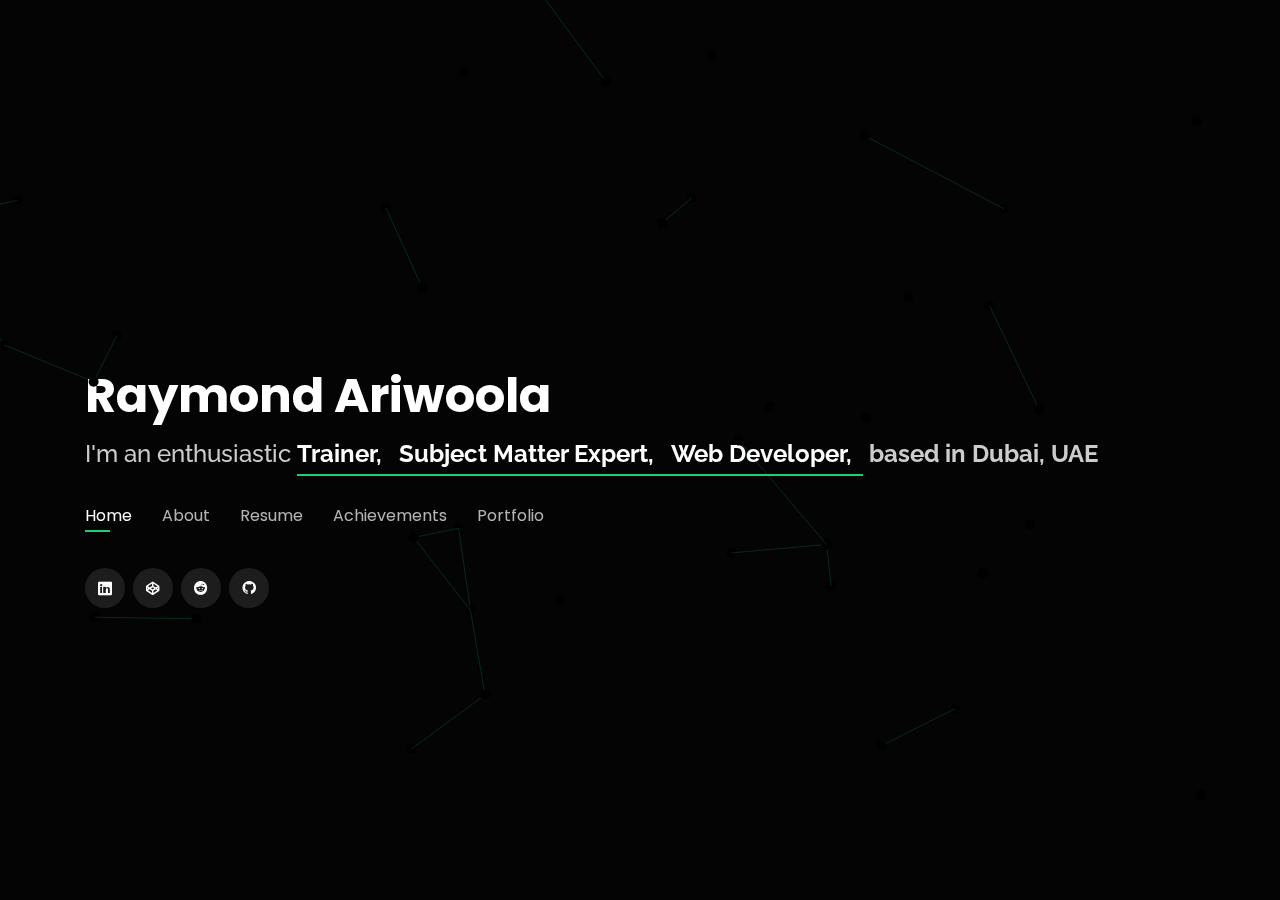
==== index.html @ 75574b36 "some chnages" ====
<!DOCTYPE html>
<html lang="en">

<head>
  <meta charset="utf-8">
  <meta content="width=device-width, initial-scale=1.0" name="viewport">

  <title>I'm Raymond</title>
  <meta content="" name="description">
  <meta content="" name="keywords">

  <!-- Favicons -->

  <link rel="apple-touch-icon" sizes="180x180" href="../raymondariwoola.github.io/assets/img/apple-touch-icon.png">
  <link rel="icon" type="image/png" sizes="32x32"
    href="../raymondariwoola.github.io/assets/img/favicon_io/favicon-32x32.png">
  <link rel="icon" type="image/png" sizes="16x16"
    href="../raymondariwoola.github.io/assets/img/favicon_io/favicon-16x16.png">
  <link rel="manifest" href="../raymondariwoola.github.io/assets/img/favicon_io/site.webmanifest">


  <!-- Google Fonts -->
  <link
    href="https://fonts.googleapis.com/css?family=Open+Sans:300,300i,400,400i,600,600i,700,700i|Raleway:300,300i,400,400i,500,500i,600,600i,700,700i|Poppins:300,300i,400,400i,500,500i,600,600i,700,700i"
    rel="stylesheet">

  <!-- Vendor CSS Files -->
  <link href="assets/vendor/bootstrap/css/bootstrap.min.css" rel="stylesheet">
  <link href="https://cdnjs.cloudflare.com/ajax/libs/animate.css/4.1.1/animate.min.css" rel="stylesheet">
  <link href="assets/vendor/icofont/icofont.min.css" rel="stylesheet">
  <link href="assets/vendor/remixicon/remixicon.css" rel="stylesheet">
  <link href="assets/vendor/owl.carousel/assets/owl.carousel.min.css" rel="stylesheet">
  <link href="assets/vendor/boxicons/css/boxicons.min.css" rel="stylesheet">
  <link href="assets/vendor/venobox/venobox.css" rel="stylesheet">

  <!-- Main CSS File -->
  <link href="assets/css/style.css" rel="stylesheet">

</head>

<body>

  <!-- ======= Header ======= -->
  <header id="header" class="headerCLass">
    <div class="container">

      <h1><a href="index.html">Raymond Ariwoola</a></h1>

      <h2 class="headH2 animate__animated animate__lightSpeedInLeft">I'm an enthusiastic <span><strong
            class="head2span animate__animated animate__fadeInRightBig animate__slower">Trainer,</strong> <strong
            class="head2span animate__animated animate__fadeInRightBig animate__slow animate__delay-2s">Subject Matter
            Expert,</strong> <strong class="head2span animate__animated animate__fadeInRightBig animate__delay-3s">Web
            Developer,</strong></span> <strong
          class="head2span animate__animated animate__zoomInRight animate__delay-4s">based in Dubai, UAE</strong></h2>

      <nav class="nav-menu d-none d-lg-block">
        <ul>
          <li class="active"><a href="#header">Home</a></li>
          <li><a href="#about">About</a></li>
          <li><a href="#resume">Resume</a></li>
          <li><a href="#services">Achievements</a></li>
          <li><a href="#portfolio">Portfolio</a></li>
        </ul>
      </nav>
      <!-- .nav-menu -->

      <div class="social-links">
        <a href="https://www.linkedin.com/in/raym0ndy" target="_blank" class="linkedin" title="LinkedIn"><i
            class="icofont-linkedin"></i></a>
        <a href="https://codepen.io/RaymondX" target="_blank" class="codepen" title="Codepen"><i
            class="ri-codepen-fill"></i></a>
        <a href="https://www.reddit.com/user/while_name_Raymond" target="_blank" class="reddit" title="Reddit"><i
            class="ri-reddit-fill"></i></a>
        <a href="https://github.com/raymondariwoola" target="_blank" class="github" title="Github"><i
            class="ri-github-fill"></i></a>
      </div>

    </div>
  </header>
  <!-- End Header -->

  <!-- ======= About Section ======= -->
  <section id="about" class="about">

    <!-- ======= About Me ======= -->
    <div class="about-me container">

      <div class="section-title">
        <h2>About</h2>
        <p>Learn more about me</p>
      </div>

      <div class="row">
        <div class="col-lg-4" data-aos="fade-right">
          <img src="assets/img/me.png" class="img-fluid" alt="">
        </div>
        <div class="col-lg-8 pt-4 pt-lg-0 content" data-aos="fade-left">
          <h3>Knowledge Management, Learning & Development, Subject Matter Expert, Web Development</h3>
          <p class="font-italic">
            An intensely inquisitive and solution oriented mind are my strongest qualities.
          </p>
          <div class="row">
            <div class="col-lg-6">
              <ul>
                <li><i class="icofont-rounded-right"></i> <strong>Birthday:</strong> 30 October</li>
                <li><i class="icofont-rounded-right"></i> <strong>Phone:</strong> +971 52 703 7359</li>
                <li><i class="icofont-rounded-right"></i> <strong>Location:</strong> Dubai, UAE</li>
              </ul>
            </div>
            <div class="col-lg-6">
              <ul>
                <li><i class="icofont-rounded-right"></i> <strong>Certification:</strong> <span class="mksmall">Computer
                    Science | IUBH</span></li>
                <li><i class="icofont-rounded-right"></i> <strong>Email:</strong> <span class="mksmall">
                    raymondariwoola@gmail.com</span></li>
                <li><i class="icofont-rounded-right"></i> <strong>Freelance:</strong> Available</li>
              </ul>
            </div>
          </div>
          <p>
            I fell in love with programming at a very young age and i have since then enjoy writing codes. Ever since i
            wrote my first web application in vanilla JavaScript and manipulating it to produce a desired result, i have
            been addicted and obsessed with the idea of using programming to solve problems. <br>
            Programming is a never ending puzzle and i continue to passionately get involved in problem solving
            exercises. I cannot seem to stop writing codes and learning new programming language. I hope and dream of
            putting a team together in order to participate and win the Google Hash Code competition.<br>
          </p>
        </div>
      </div>

    </div>
    <!-- End About Me -->

    <!-- ======= Counts ======= -->
    <div class="counts container">

      <div class="row">

        <div class="col-lg-3 col-md-6">
          <div class="count-box">
            <i class="icofont-simple-smile"></i>
            <span data-toggle="counter-up">8,100</span>
            <p>Social Responsibility Hours</p>
          </div>
        </div>

        <div class="col-lg-3 col-md-6 mt-5 mt-md-0">
          <div class="count-box">
            <i class="icofont-document-folder"></i>
            <span data-toggle="counter-up">11</span>
            <p>Projects</p>
          </div>
        </div>

        <div class="col-lg-3 col-md-6 mt-5 mt-lg-0">
          <div class="count-box">
            <i class="icofont-company"></i>
            <span data-toggle="counter-up">6</span>
            <p>Years Of Experience</p>
          </div>
        </div>

        <div class="col-lg-3 col-md-6 mt-5 mt-lg-0">
          <div class="count-box">
            <i class="icofont-award"></i>
            <span data-toggle="counter-up">8</span>
            <p>Achievements</p>
          </div>
        </div>

      </div>

    </div>
    <!-- End Counts -->

    <!-- ======= Skills  ======= -->
    <div class="skills container">

      <div class="section-title">
        <h2>Skills</h2>
      </div>

      <div class="row skills-content">

        <div class="col-lg-6">

          <div class="progress">
            <span class="skill">HTML <i class="val">100%</i></span>
            <div class="progress-bar-wrap">
              <div class="progress-bar" role="progressbar" aria-valuenow="100" aria-valuemin="0" aria-valuemax="100">
              </div>
            </div>
          </div>

          <div class="progress">
            <span class="skill">CSS <i class="val">80%</i></span>
            <div class="progress-bar-wrap">
              <div class="progress-bar" role="progressbar" aria-valuenow="80" aria-valuemin="0" aria-valuemax="100">
              </div>
            </div>
          </div>

          <div class="progress">
            <span class="skill">JavaScript <i class="val">80%</i></span>
            <div class="progress-bar-wrap">
              <div class="progress-bar" role="progressbar" aria-valuenow="80" aria-valuemin="0" aria-valuemax="100">
              </div>
            </div>
          </div>

          <div class="progress">
            <span class="skill">Flask <i class="val">90%</i></span>
            <div class="progress-bar-wrap">
              <div class="progress-bar" role="progressbar" aria-valuenow="90" aria-valuemin="0" aria-valuemax="100">
              </div>
            </div>
          </div>

          <div class="progress">
            <span class="skill">REST API <i class="val">80%</i></span>
            <div class="progress-bar-wrap">
              <div class="progress-bar" role="progressbar" aria-valuenow="80" aria-valuemin="0" aria-valuemax="100">
              </div>
            </div>
          </div>

          <div class="progress">
            <span class="skill">C <i class="val">40%</i></span>
            <div class="progress-bar-wrap">
              <div class="progress-bar" role="progressbar" aria-valuenow="40" aria-valuemin="0" aria-valuemax="100">
              </div>
            </div>
          </div>

          <div class="progress">
            <span class="skill">SQL <i class="val">80%</i></span>
            <div class="progress-bar-wrap">
              <div class="progress-bar" role="progressbar" aria-valuenow="80" aria-valuemin="0" aria-valuemax="100">
              </div>
            </div>
          </div>

        </div>

        <div class="col-lg-6">
          <div class="progress">
            <span class="skill">Python <i class="val">80%</i></span>
            <div class="progress-bar-wrap">
              <div class="progress-bar" role="progressbar" aria-valuenow="80" aria-valuemin="0" aria-valuemax="100">
              </div>
            </div>
          </div>

          <div class="progress">
            <span class="skill">WordPress/CMS <i class="val">80%</i></span>
            <div class="progress-bar-wrap">
              <div class="progress-bar" role="progressbar" aria-valuenow="80" aria-valuemin="0" aria-valuemax="100">
              </div>
            </div>
          </div>

          <div class="progress">
            <span class="skill">SharePoint <i class="val">90%</i></span>
            <div class="progress-bar-wrap">
              <div class="progress-bar" role="progressbar" aria-valuenow="90" aria-valuemin="0" aria-valuemax="100">
              </div>
            </div>
          </div>

          <div class="progress">
            <span class="skill">Citrix Way4 <i class="val">80%</i></span>
            <div class="progress-bar-wrap">
              <div class="progress-bar" role="progressbar" aria-valuenow="80" aria-valuemin="0" aria-valuemax="100">
              </div>
            </div>
          </div>

          <div class="progress">
            <span class="skill">MS Office <i class="val">100%</i></span>
            <div class="progress-bar-wrap">
              <div class="progress-bar" role="progressbar" aria-valuenow="100" aria-valuemin="0" aria-valuemax="100">
              </div>
            </div>
          </div>

          <div class="progress">
            <span class="skill">jQuery <i class="val">80%</i></span>
            <div class="progress-bar-wrap">
              <div class="progress-bar" role="progressbar" aria-valuenow="80" aria-valuemin="0" aria-valuemax="100">
              </div>
            </div>
          </div>

          <div class="progress">
            <span class="skill">Bootstrap<i class="val">80%</i></span>
            <div class="progress-bar-wrap">
              <div class="progress-bar" role="progressbar" aria-valuenow="80" aria-valuemin="0" aria-valuemax="100">
              </div>
            </div>
          </div>

        </div>

      </div>

    </div>
    <!-- End Skills -->

    <!-- ======= Interests ======= -->
    <div class="interests container">

      <div class="section-title">
        <h2>Interests</h2>
      </div>

      <div class="row">
        <div class="col-lg-3 col-md-4">
          <div class="icon-box">
            <i class="ri-cloud-fill" style="color: white;"></i>
            <h3>Cloud Computing</h3>
          </div>
        </div>
        <div class="col-lg-3 col-md-4 mt-4 mt-md-0">
          <div class="icon-box">
            <i class="ri-code-box-fill" style="color: #5578ff;"></i>
            <h3>Programming</h3>
          </div>
        </div>
        <div class="col-lg-3 col-md-4 mt-4 mt-md-0">
          <div class="icon-box">
            <i class="ri-database-2-fill" style="color: #e80368;"></i>
            <h3>Data Science</h3>
          </div>
        </div>
        <div class="col-lg-3 col-md-4 mt-4 mt-lg-0">
          <div class="icon-box">
            <i class="ri-movie-2-line" style="color: #e361ff;"></i>
            <h3>Movies</h3>
          </div>
        </div>
        <div class="col-lg-3 col-md-4 mt-4">
          <div class="icon-box">
            <i class="ri-plane-fill" style="color: #47aeff;"></i>
            <h3>Traveling</h3>
          </div>
        </div>
        <div class="col-lg-3 col-md-4 mt-4">
          <div class="icon-box">
            <i class="ri-hand-heart-fill" style="color: #ffa76e;"></i>
            <h3>volunteering</h3>
          </div>
        </div>
        <div class="col-lg-3 col-md-4 mt-4">
          <div class="icon-box">
            <i class="ri-basketball-fill" style="color: #11dbcf;"></i>
            <h3>Sports</h3>
          </div>
        </div>
        <div class="col-lg-3 col-md-4 mt-4">
          <div class="icon-box">
            <i class="ri-music-2-line" style="color: #4233ff;"></i>
            <h3>Music</h3>
          </div>
        </div>
        <div class="col-lg-3 col-md-4 mt-4">
          <div class="icon-box">
            <i class="ri-book-2-fill" style="color: #b2904f;"></i>
            <h3>Reading</h3>
          </div>
        </div>
        <div class="col-lg-3 col-md-4 mt-4">
          <div class="icon-box">
            <i class="ri-gallery-line" style="color: #b20969;"></i>
            <h3>Art & Design</h3>
          </div>
        </div>
        <div class="col-lg-3 col-md-4 mt-4">
          <div class="icon-box">
            <i class="ri-robot-line" style="color: #ff5828;"></i>
            <h3>Robotics</h3>
          </div>
        </div>
        <div class="col-lg-3 col-md-4 mt-4">
          <div class="icon-box">
            <i class="ri-gamepad-line" style="color: #29cc61;"></i>
            <h3>Gaming</h3>
          </div>
        </div>
      </div>
    </div>
  </section>
  <!-- End About Section -->

  <!-- ======= Resume Section ======= -->
  <section id="resume" class="resume">
    <div class="container">

      <div class="section-title">
        <h2>Resume</h2>
        <p>Check My Resume</p>
      </div>

      <div class="row">
        <div class="col-lg-6">
          <h3 class="resume-title">Summary</h3>
          <div class="resume-item pb-0">
            <h4>Raymond</h4>
            <p><em>Professional experience of over 6 years in the Banking and Learning & Development sector. <br>
                Proficient in analyzing business, system and employee requirements leading to improvement in efficiency
                and productivity.</em></p>
          </div>

          <h3 class="resume-title">Education</h3>
          <div class="resume-item">
            <h4>Bachelor of Computer Science</h4>
            <h5>Ongoing</h5>
            <p><em>IUBH University of Applied Science</em></p>
          </div>
          <div class="resume-item">
            <h4>CS50’s Computer Science</h4>
            <h5>Completed</h5>
            <p><em>HarvardX</em></p>
          </div>
          <div class="resume-item">
            <h4>Diploma in Computer Science</h4>
            <h5>Completed</h5>
            <p><em>Lagos City Computer College, Lagos, Nigeria</em></p>
          </div>

          <h3 class="resume-title">Certification</h3>
          <div class="resume-item">
            <h4>Analytics Using Python</h4>
            <h5>Completed</h5>
            <p><em>Emirates Institute of Banking and Financial Studies, Dubai, UAE</em></p>
          </div>
          <div class="resume-item">
            <h4>Complete Python Bootcamp</h4>
            <h5>Completed</h5>
            <p><em>Udemy, Virtual Learning</em></p>
          </div>
          <div class="resume-item">
            <h4>Swagger Open API</h4>
            <h5>Completed</h5>
            <p><em>Udemy, Virtual Learning</em></p>
          </div>
          <div class="resume-item">
            <h4>SharePoint RESTful API</h4>
            <h5>Completed</h5>
            <p><em>Udemy, Virtual Learning</em></p>
          </div>
        </div>
        <div class="col-lg-6">
          <h3 class="resume-title">Professional Experience</h3>
          <div class="resume-item">
            <h4>Training and Knowledge Management Associate</h4>
            <h5>2018 - Present</h5>
            <p><em>Tanfeeth (Emirates NBD), Dubai, UAE </em></p>
            <p>
            <ul>
              <li>Facilitating and supervising trainings for Emirates NBD Inbound & Outbound Contact Center, Digital and
                Support
                Units.</li>
              <li>Creating and implementing training modules and curriculums for new hire, product, process and system
                trainings.</li>
              <li>Key Point of Contact for stakeholders in various Banking Units to facilitate the implementation and
                training of any new or revised product, process and system. </li>
              <li>Responsible for achieving and reporting both monthly and yearly process training hour targets set by
                head
                of department. </li>
              <li>Initiating and managing projects related to system enhancements along with reviewing business
                requirement documents and functional specification documents. </li>
              <li>Conducting quarterly training need analysis and focus group discussions to improve employee
                productivity metrics such as AHT, quality, FCR. </li>
              <li>Managing, maintaining and updating Knowledge Management Portals used by the Emirates NBD Inbound &
                Outbound
                Contact Center and Digital Units. </li>
            </ul>
            </p>
          </div>
          <div class="resume-item">
            <h4>Service Request and Complaints Management</h4>
            <h5>2016 - 2018</h5>
            <p><em>Tanfeeth (Emirates NBD), Dubai, UAE</em></p>
            <p>
            <ul>
              <li>Expedited the resolution of customer requests and complaints to maximize satisfaction. </li>
              <li>Logged all relevant incident/service request details, allocated categorization and prioritization
                codes. </li>
              <li>Assisted bank customers with the activation as well as unblocking of their online banking and bank
                cards. </li>
              <li>Providing first-line investigation and diagnosis. </li>
            </ul>
            </p>
          </div>
          <div class="resume-item">
            <h4>Customer Service Associate</h4>
            <h5>2015 - 2016</h5>
            <p><em>Tanfeeth (Emirates NBD), Dubai, UAE</em></p>
            <p>
            <ul>
              <li>Exhibited a sense of urgency as well as exceptional problem solving and active listening skills to
                meet the needs of customer and achieve customer satisfaction.</li>
            </ul>
            </p>
          </div>
        </div>
      </div>

        <h1 id="downloadPDFresume"><a href="assets/docs/Raymond's Resume.pdf" target="_blank" rel="noopener noreferrer">Download PDF Version  <span class="bx bxs-file-pdf"></span></a></h1>

      <div class="linked2linkedin">
        <p>Connect with me on <a href="https://www.linkedin.com/in/raym0ndy" target="_blank"
            class="lkdn animate__animated animate__lightSpeedInRight animate__slow animate__delay-2s" title="LinkedIn"
            style="color: #0a66c2; text-transform: capitalize; display: inline-block;">Linked<i
              class="icofont-linkedin"></i></a></p>
      </div>

    </div>
  </section>
  <!-- End Resume Section -->

  <!-- ======= Services/achievements Section ======= -->
  <section id="services" class="services">
    <div class="container">

      <div class="section-title">
        <h2>Achievements</h2>
        <p>My Achievements</p>
      </div>

      <div class="row">
        <div class="col-lg-4 col-md-6 d-flex align-items-stretch">
          <div class="icon-box">
            <div class="icon"><i class="bx bxs-award"></i></div>
            <h4><a>Recognition</a></h4>
            <p>Recognized and awarded by Tanfeeth (an Emirates NBD Group) as one of the top performers from 2016 to
              2019.</p>
          </div>
        </div>

        <div class="col-lg-4 col-md-6 d-flex align-items-stretch mt-4 mt-md-0">
          <div class="icon-box">
            <div class="icon"><i class="bx bx-file"></i></div>
            <h4><a href="">Operations</a></h4>
            <p>I took part in an operational risk and redundancy project with process governance team, reducing the
              number of
              CRM Service Requests used by the Contact Center team from 1400+ to less than 200.</p>
          </div>
        </div>

        <div class="col-lg-4 col-md-6 d-flex align-items-stretch mt-4 mt-lg-0">
          <div class="icon-box">
            <div class="icon"><i class="bx bx-book-content"></i></div>
            <h4><a href="">Knowledge Management</a></h4>
            <p>Enhanced and introduced features on the existing knowledge management system bringing down the average
              time required to
              find relevant information from 60+ seconds to less than 20 seconds.</p>
          </div>
        </div>

        <div class="col-lg-4 col-md-6 d-flex align-items-stretch mt-4">
          <div class="icon-box">
            <div class="icon"><i class="bx bx-world"></i></div>
            <h4><a href="">Social Responsibility</a></h4>
            <p>Happily contributed over 8,000 hours in volunteer programs between 2015 and 2019 through Exchangers
              program (an Emirates NBD/Tanfeeth CSR program).</p>
          </div>
        </div>

        <div class="col-lg-4 col-md-6 d-flex align-items-stretch mt-4">
          <div class="icon-box">
            <div class="icon"><i class="bx bxs-award"></i></div>
            <h4><a href="">RACE Award</a></h4>
            <p>Received 2019 Q2 RACE award in commitment to living the organization’s values, behaviors and standards.
            </p>
          </div>
        </div>

        <div class="col-lg-4 col-md-6 d-flex align-items-stretch mt-4">
          <div class="icon-box">
            <div class="icon"><i class="bx bx-medal"></i></div>
            <h4><a href="">Medals</a></h4>
            <ul>
              <li>Completed 10 Kilometers desert walk in 2015, 2016, 2017 and 2018.</li>
              <li>Dubai Desert Road Runner (DOMINATOR) 2017.</li>
              <li>UAE Tour Challenge - Jebel Hafeet Finisher 2019</li>
            </ul>
          </div>
        </div>
      </div>
    </div>

    <!-- ======= Achievement Gallery ======= -->
    <div class="container">
      <div class="section-title">
        <h2>Gallery</h2>
      </div>

      <div id="certificate-gallery-carousel" class="carousel slide" data-ride="carousel">
        <ol class="carousel-indicators">
          <li data-target="#certificate-gallery-carousel" data-slide-to="0" class="active"></li>
          <li data-target="#certificate-gallery-carousel" data-slide-to="1"></li>
          <li data-target="#certificate-gallery-carousel" data-slide-to="2"></li>
          <li data-target="#certificate-gallery-carousel" data-slide-to="3"></li>
          <li data-target="#certificate-gallery-carousel" data-slide-to="4"></li>
          <li data-target="#certificate-gallery-carousel" data-slide-to="5"></li>
          <li data-target="#certificate-gallery-carousel" data-slide-to="6"></li>
        </ol>
        <div class="carousel-inner">
          <div class="carousel-item active">
            <img src="assets/img/gallery/harvard's-CS50.PNG" class="d-block w-100" alt="Harvard CS50">
          </div>
          <div class="carousel-item">
            <img src="assets/img/gallery/analytics-using-python-masterclass.jpg" class="d-block w-100" alt="Python Masterclass">
          </div>
          <div class="carousel-item">
            <img src="assets/img/gallery/digital-upskilling.PNG" class="d-block w-100" alt="Digital Up-skilling">
          </div>
          <div class="carousel-item">
            <img src="assets/img/gallery/appreciation.PNG" class="d-block w-100" alt="Appreciation CarD">
          </div>
          <div class="carousel-item">
            <img src="assets/img/gallery/executive briefing - AI.jpg" class="d-block w-100" alt="Executive Briefing - AI">
          </div>
          <div class="carousel-item">
            <img src="assets/img/gallery/executive briefing - Data Science and ML.jpg" class="d-block w-100" alt="Data Science and Machine Learning">
          </div>
          <div class="carousel-item">
            <img src="assets/img/gallery/python bootcamp.png" class="d-block w-100" alt="Python Bootcamp">
          </div>
        </div>
        <a class="carousel-control-prev" href="#certificate-gallery-carousel" role="button" data-slide="prev">
          <span class="carousel-control-prev-icon" aria-hidden="true"></span>
          <span class="sr-only">Previous</span>
        </a>
        <a class="carousel-control-next" href="#certificate-gallery-carousel" role="button" data-slide="next">
          <span class="carousel-control-next-icon" aria-hidden="true"></span>
          <span class="sr-only">Next</span>
        </a>
      </div>

    </div>

  </section>
  <!-- End Services Section -->

  <!-- ======= Projects And Deliverables Section ======= -->
  <section id="portfolio" class="portfolio">
    <div class="container">
      <div class="section-title">
        <h2>Portfolio</h2>
        <p>My Projects And Deliverables</p>
      </div>

      <div class="row">
        <div class="mpad col-lg-4 col-md-6 d-flex align-items-stretch mt-4 mt-lg-0">
          <div class="icon-box">
            <div class="icon bxcIcon"><i class="bx bx-book-content"></i></div>
            <h4 class="header4Tag">Knowledge Management Web Applications</h4>
            <p>Initiated and completed the creation of web tools and web applications on the Knowledge Management portal
              used by Emirates NBD contact center team, in an effort to provide more convenience, ease of access and to
              further reduce/eliminate human errors. <br> Examples of such tools includes but not limited to
            <ul>
              <li>Credit Cards Rewards Calculator</li>
              <li>Transaction Instalment Plan simulator</li>
              <li>3D view of card product for detailed visualization</li>
              <li>Automated issue tracking, collating and reporting tool</li>
            </ul>
            These web applications were built on Microsoft SharePoint with REST APIs</p>
          </div>
        </div>

        <div class="mpad col-lg-4 col-md-6 d-flex align-items-stretch mt-4 mt-lg-0">
          <div class="icon-box">
            <div class="icon bxcIcon"><i class="bx bxs-award"></i></div>
            <h4 class="header4Tag">Digital Literacy and Awareness Training</h4>
            <p>The goal of this project was to educate and create awareness among the staff on the digital
              transformations happening within and outside the organization. I conducted and continue to conduct
              sessions in an introductory manner, giving them just enough idea to create an understanding on the digital
              trends.<br>
              The Digital Literacy training covers major digital topics of today such as:
            <ul>
              <li>Computer Vision</li>
              <li>Deep Learning</li>
              <li>Natural Language Processing (NLP)</li>
              <li>Internet of Things (IOT)</li>
              <li>Robotic Process Automation (RPA)</li>
              <li>Cryptocurrencies and BlockChain Technology</li>
              <li>Cyber Security</li>
            </ul>
            </p>
          </div>
        </div>

        <div class="mpad col-lg-4 col-md-6 d-flex align-items-stretch">
          <div class="icon-box">
            <div class="icon bxcIcon"><i class="bx bxs-award"></i></div>
            <h4 class="header4Tag">OmniChannel Optimization program (OCOP)</h4>
            <p>I am currently an active member of the OCOP project which is a multichannel CCO transformational agenda
              that aims to significantly transform the way we manage
              customer interactions and will eventually create seamless, personalized engagements across all channels
              throughout the entire customer journey.</p>
          </div>
        </div>

        <div class="mpad col-lg-4 col-md-6 d-flex align-items-stretch mt-4 mt-md-0">
          <div class="icon-box">
            <div class="icon bxcIcon"><i class="bx bx-file"></i></div>
            <h4 class="header4Tag">Creation of Standard Operating Procedure</h4>
            <p>Facilitated and took part in a Group Operations and Governance project to create, review and implement
              over 500 SOPs for
              Emirates NBD Inbound & Outbound Contact Center, Operations and Digital Units.</p>
          </div>
        </div>

        <div class="mpad col-lg-4 col-md-6 d-flex align-items-stretch mt-4 mt-md-0">
          <div class="icon-box">
            <div class="icon bxcIcon"><i class="bx bx-world"></i></div>
            <h4 class="header4Tag">Customer Experience Month</h4>
            <p>Worked closely with the Service Quality Team and Group Customer Experience team to create awareness and
              increase engagement during the customer experience month. We created custom webpages, banners, countdown
              timers in order to draw attention towards the event.<br>We also, created a mechanism for tracking number
              of appreciations received and publishing results in a timely manner</p>
          </div>
        </div>
      </div>


      <div class="section-title">
        <h2>Pens on Codepen</h2>
        <p></p>
      </div>

      <p class="codepen" data-height="484" data-theme-id="dark" data-default-tab="result" data-user="RaymondX" data-slug-hash="GRgeOwV" style="height: 308px; box-sizing: border-box; display: flex; align-items: center; justify-content: center; border: 2px solid; margin: 1em 0; padding: 1em;" data-pen-title="Color Changing">
        <span>See the Pen <a href="https://codepen.io/RaymondX/pen/GRgeOwV">
        Color Changing</a> by Raymond Ariwoola (<a href="https://codepen.io/RaymondX">@RaymondX</a>)
        on <a href="https://codepen.io">CodePen</a>.</span>
      </p>
      
      <p class="codepen" data-height="484" data-theme-id="dark" data-default-tab="result" data-user="RaymondX" data-slug-hash="WNGYLPb" style="height: 484px; box-sizing: border-box; display: flex; align-items: center; justify-content: center; border: 2px solid; margin: 1em 0; padding: 1em;" data-pen-title="Animate CSS">
        <span>See the Pen <a href="https://codepen.io/RaymondX/pen/WNGYLPb">
        Animate CSS</a> by Raymond Ariwoola (<a href="https://codepen.io/RaymondX">@RaymondX</a>)
        on <a href="https://codepen.io">CodePen</a>.</span>
      </p>
  </section>
  <!-- End Portfolio Section -->

  <!-- libraries JS Files -->
  <script src="assets/vendor/jquery/jquery.min.js"></script>
  <script src="assets/vendor/DaisyJS/daisy.js"></script>
  <script src="assets/vendor/bootstrap/js/bootstrap.bundle.min.js"></script>
  <script src="assets/vendor/jquery.easing/jquery.easing.min.js"></script>
  <script src="assets/vendor/waypoints/jquery.waypoints.min.js"></script>
  <script src="assets/vendor/counterup/counterup.min.js"></script>
  <script src="assets/vendor/owl.carousel/owl.carousel.min.js"></script>
  <script src="assets/vendor/isotope-layout/isotope.pkgd.min.js"></script>
  <script src="assets/vendor/venobox/venobox.min.js"></script>

  <!-- Embeded Codepen js -->
  <script async src="https://cpwebassets.codepen.io/assets/embed/ei.js"></script>

  <!-- Main JS File -->
  <script src="assets/js/main.js"></script>

</body>

</html>
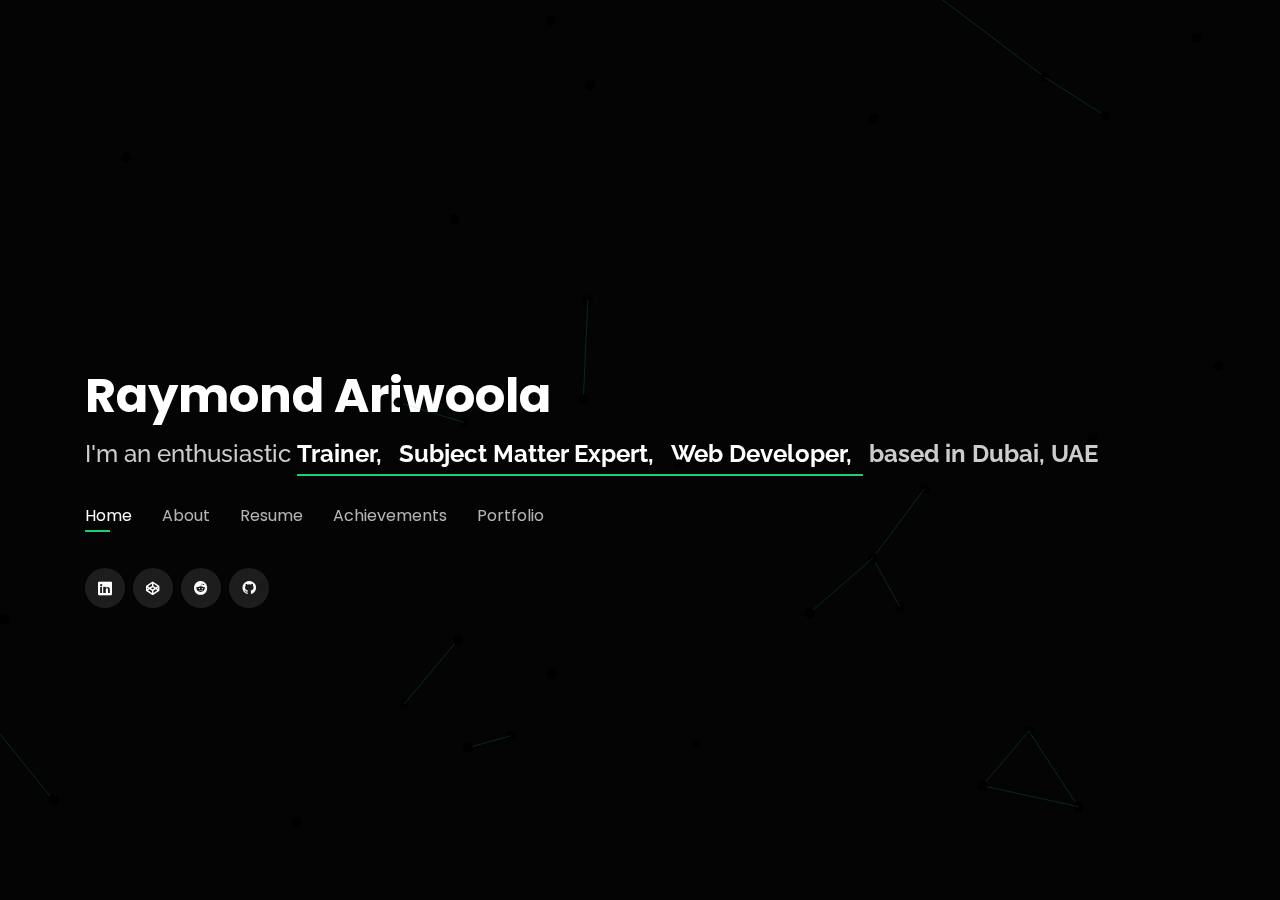
==== commit bce8c847: "minor updates" ====
--- a/index.html
+++ b/index.html
@@ -727,8 +727,8 @@
 
 
       <div class="section-title">
-        <h2>Pens on Codepen</h2>
-        <p></p>
+        <p><span class="bx bxl-codepen"></span> </p>
+        <h2>View my Pens on Codepen</h2>
       </div>
 
       <p class="codepen" data-height="484" data-theme-id="dark" data-default-tab="result" data-user="RaymondX" data-slug-hash="GRgeOwV" style="height: 308px; box-sizing: border-box; display: flex; align-items: center; justify-content: center; border: 2px solid; margin: 1em 0; padding: 1em;" data-pen-title="Color Changing">
--- a/assets/css/style.css
+++ b/assets/css/style.css
@@ -990,4 +990,15 @@
 --------------------------------------------------------------*/
 .cp_embed_wrapper {
   margin-bottom: 5%;
+}
+
+.bxl-codepen {
+  font-size: 10rem;
+  transition-duration: 2s;
+}
+
+.bxl-codepen:hover {
+  font-size: 10.5rem;
+  color:#18d26e;
+  transition-duration: 2s;
 }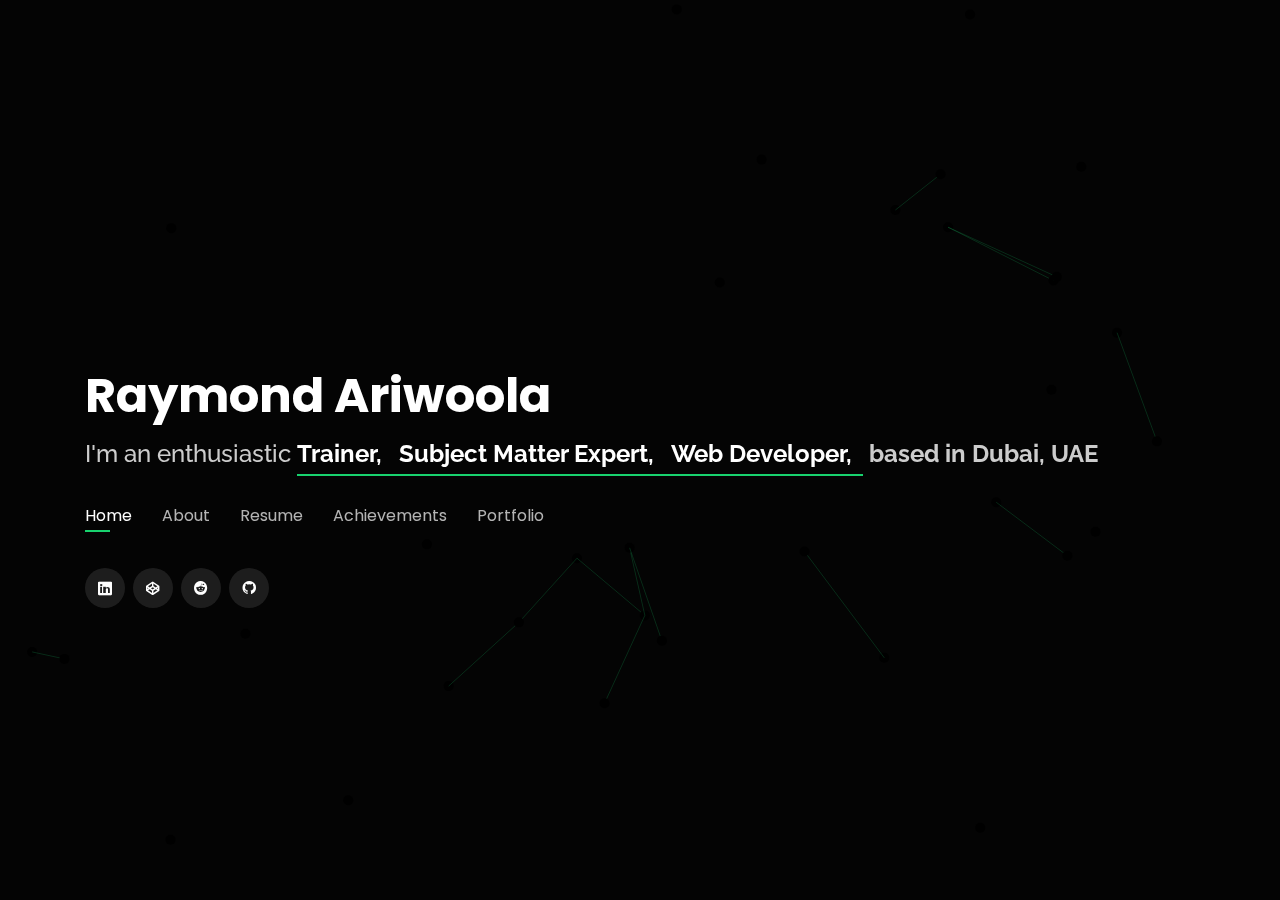
==== commit d52a8d7e: "Update language skills" ====
--- a/index.html
+++ b/index.html
@@ -1,767 +1,782 @@
-<!DOCTYPE html>
-<html lang="en">
-
-<head>
-  <meta charset="utf-8">
-  <meta content="width=device-width, initial-scale=1.0" name="viewport">
-
-  <title>I'm Raymond</title>
-  <meta content="" name="description">
-  <meta content="" name="keywords">
-
-  <!-- Favicons -->
-
-  <link rel="apple-touch-icon" sizes="180x180" href="../raymondariwoola.github.io/assets/img/apple-touch-icon.png">
-  <link rel="icon" type="image/png" sizes="32x32"
-    href="../raymondariwoola.github.io/assets/img/favicon_io/favicon-32x32.png">
-  <link rel="icon" type="image/png" sizes="16x16"
-    href="../raymondariwoola.github.io/assets/img/favicon_io/favicon-16x16.png">
-  <link rel="manifest" href="../raymondariwoola.github.io/assets/img/favicon_io/site.webmanifest">
-
-
-  <!-- Google Fonts -->
-  <link
-    href="https://fonts.googleapis.com/css?family=Open+Sans:300,300i,400,400i,600,600i,700,700i|Raleway:300,300i,400,400i,500,500i,600,600i,700,700i|Poppins:300,300i,400,400i,500,500i,600,600i,700,700i"
-    rel="stylesheet">
-
-  <!-- Vendor CSS Files -->
-  <link href="assets/vendor/bootstrap/css/bootstrap.min.css" rel="stylesheet">
-  <link href="https://cdnjs.cloudflare.com/ajax/libs/animate.css/4.1.1/animate.min.css" rel="stylesheet">
-  <link href="assets/vendor/icofont/icofont.min.css" rel="stylesheet">
-  <link href="assets/vendor/remixicon/remixicon.css" rel="stylesheet">
-  <link href="assets/vendor/owl.carousel/assets/owl.carousel.min.css" rel="stylesheet">
-  <link href="assets/vendor/boxicons/css/boxicons.min.css" rel="stylesheet">
-  <link href="assets/vendor/venobox/venobox.css" rel="stylesheet">
-
-  <!-- Main CSS File -->
-  <link href="assets/css/style.css" rel="stylesheet">
-
-</head>
-
-<body>
-
-  <!-- ======= Header ======= -->
-  <header id="header" class="headerCLass">
-    <div class="container">
-
-      <h1><a href="index.html">Raymond Ariwoola</a></h1>
-
-      <h2 class="headH2 animate__animated animate__lightSpeedInLeft">I'm an enthusiastic <span><strong
-            class="head2span animate__animated animate__fadeInRightBig animate__slower">Trainer,</strong> <strong
-            class="head2span animate__animated animate__fadeInRightBig animate__slow animate__delay-2s">Subject Matter
-            Expert,</strong> <strong class="head2span animate__animated animate__fadeInRightBig animate__delay-3s">Web
-            Developer,</strong></span> <strong
-          class="head2span animate__animated animate__zoomInRight animate__delay-4s">based in Dubai, UAE</strong></h2>
-
-      <nav class="nav-menu d-none d-lg-block">
-        <ul>
-          <li class="active"><a href="#header">Home</a></li>
-          <li><a href="#about">About</a></li>
-          <li><a href="#resume">Resume</a></li>
-          <li><a href="#services">Achievements</a></li>
-          <li><a href="#portfolio">Portfolio</a></li>
-        </ul>
-      </nav>
-      <!-- .nav-menu -->
-
-      <div class="social-links">
-        <a href="https://www.linkedin.com/in/raym0ndy" target="_blank" class="linkedin" title="LinkedIn"><i
-            class="icofont-linkedin"></i></a>
-        <a href="https://codepen.io/RaymondX" target="_blank" class="codepen" title="Codepen"><i
-            class="ri-codepen-fill"></i></a>
-        <a href="https://www.reddit.com/user/while_name_Raymond" target="_blank" class="reddit" title="Reddit"><i
-            class="ri-reddit-fill"></i></a>
-        <a href="https://github.com/raymondariwoola" target="_blank" class="github" title="Github"><i
-            class="ri-github-fill"></i></a>
-      </div>
-
-    </div>
-  </header>
-  <!-- End Header -->
-
-  <!-- ======= About Section ======= -->
-  <section id="about" class="about">
-
-    <!-- ======= About Me ======= -->
-    <div class="about-me container">
-
-      <div class="section-title">
-        <h2>About</h2>
-        <p>Learn more about me</p>
-      </div>
-
-      <div class="row">
-        <div class="col-lg-4" data-aos="fade-right">
-          <img src="assets/img/me.png" class="img-fluid" alt="">
-        </div>
-        <div class="col-lg-8 pt-4 pt-lg-0 content" data-aos="fade-left">
-          <h3>Knowledge Management, Learning & Development, Subject Matter Expert, Web Development</h3>
-          <p class="font-italic">
-            An intensely inquisitive and solution oriented mind are my strongest qualities.
-          </p>
-          <div class="row">
-            <div class="col-lg-6">
-              <ul>
-                <li><i class="icofont-rounded-right"></i> <strong>Birthday:</strong> 30 October</li>
-                <li><i class="icofont-rounded-right"></i> <strong>Phone:</strong> +971 52 703 7359</li>
-                <li><i class="icofont-rounded-right"></i> <strong>Location:</strong> Dubai, UAE</li>
-              </ul>
-            </div>
-            <div class="col-lg-6">
-              <ul>
-                <li><i class="icofont-rounded-right"></i> <strong>Certification:</strong> <span class="mksmall">Computer
-                    Science | IUBH</span></li>
-                <li><i class="icofont-rounded-right"></i> <strong>Email:</strong> <span class="mksmall">
-                    raymondariwoola@gmail.com</span></li>
-                <li><i class="icofont-rounded-right"></i> <strong>Freelance:</strong> Available</li>
-              </ul>
-            </div>
-          </div>
-          <p>
-            I fell in love with programming at a very young age and i have since then enjoy writing codes. Ever since i
-            wrote my first web application in vanilla JavaScript and manipulating it to produce a desired result, i have
-            been addicted and obsessed with the idea of using programming to solve problems. <br>
-            Programming is a never ending puzzle and i continue to passionately get involved in problem solving
-            exercises. I cannot seem to stop writing codes and learning new programming language. I hope and dream of
-            putting a team together in order to participate and win the Google Hash Code competition.<br>
-          </p>
-        </div>
-      </div>
-
-    </div>
-    <!-- End About Me -->
-
-    <!-- ======= Counts ======= -->
-    <div class="counts container">
-
-      <div class="row">
-
-        <div class="col-lg-3 col-md-6">
-          <div class="count-box">
-            <i class="icofont-simple-smile"></i>
-            <span data-toggle="counter-up">8,100</span>
-            <p>Social Responsibility Hours</p>
-          </div>
-        </div>
-
-        <div class="col-lg-3 col-md-6 mt-5 mt-md-0">
-          <div class="count-box">
-            <i class="icofont-document-folder"></i>
-            <span data-toggle="counter-up">11</span>
-            <p>Projects</p>
-          </div>
-        </div>
-
-        <div class="col-lg-3 col-md-6 mt-5 mt-lg-0">
-          <div class="count-box">
-            <i class="icofont-company"></i>
-            <span data-toggle="counter-up">6</span>
-            <p>Years Of Experience</p>
-          </div>
-        </div>
-
-        <div class="col-lg-3 col-md-6 mt-5 mt-lg-0">
-          <div class="count-box">
-            <i class="icofont-award"></i>
-            <span data-toggle="counter-up">8</span>
-            <p>Achievements</p>
-          </div>
-        </div>
-
-      </div>
-
-    </div>
-    <!-- End Counts -->
-
-    <!-- ======= Skills  ======= -->
-    <div class="skills container">
-
-      <div class="section-title">
-        <h2>Skills</h2>
-      </div>
-
-      <div class="row skills-content">
-
-        <div class="col-lg-6">
-
-          <div class="progress">
-            <span class="skill">HTML <i class="val">100%</i></span>
-            <div class="progress-bar-wrap">
-              <div class="progress-bar" role="progressbar" aria-valuenow="100" aria-valuemin="0" aria-valuemax="100">
-              </div>
-            </div>
-          </div>
-
-          <div class="progress">
-            <span class="skill">CSS <i class="val">80%</i></span>
-            <div class="progress-bar-wrap">
-              <div class="progress-bar" role="progressbar" aria-valuenow="80" aria-valuemin="0" aria-valuemax="100">
-              </div>
-            </div>
-          </div>
-
-          <div class="progress">
-            <span class="skill">JavaScript <i class="val">80%</i></span>
-            <div class="progress-bar-wrap">
-              <div class="progress-bar" role="progressbar" aria-valuenow="80" aria-valuemin="0" aria-valuemax="100">
-              </div>
-            </div>
-          </div>
-
-          <div class="progress">
-            <span class="skill">Flask <i class="val">90%</i></span>
-            <div class="progress-bar-wrap">
-              <div class="progress-bar" role="progressbar" aria-valuenow="90" aria-valuemin="0" aria-valuemax="100">
-              </div>
-            </div>
-          </div>
-
-          <div class="progress">
-            <span class="skill">REST API <i class="val">80%</i></span>
-            <div class="progress-bar-wrap">
-              <div class="progress-bar" role="progressbar" aria-valuenow="80" aria-valuemin="0" aria-valuemax="100">
-              </div>
-            </div>
-          </div>
-
-          <div class="progress">
-            <span class="skill">C <i class="val">40%</i></span>
-            <div class="progress-bar-wrap">
-              <div class="progress-bar" role="progressbar" aria-valuenow="40" aria-valuemin="0" aria-valuemax="100">
-              </div>
-            </div>
-          </div>
-
-          <div class="progress">
-            <span class="skill">SQL <i class="val">80%</i></span>
-            <div class="progress-bar-wrap">
-              <div class="progress-bar" role="progressbar" aria-valuenow="80" aria-valuemin="0" aria-valuemax="100">
-              </div>
-            </div>
-          </div>
-
-        </div>
-
-        <div class="col-lg-6">
-          <div class="progress">
-            <span class="skill">Python <i class="val">80%</i></span>
-            <div class="progress-bar-wrap">
-              <div class="progress-bar" role="progressbar" aria-valuenow="80" aria-valuemin="0" aria-valuemax="100">
-              </div>
-            </div>
-          </div>
-
-          <div class="progress">
-            <span class="skill">WordPress/CMS <i class="val">80%</i></span>
-            <div class="progress-bar-wrap">
-              <div class="progress-bar" role="progressbar" aria-valuenow="80" aria-valuemin="0" aria-valuemax="100">
-              </div>
-            </div>
-          </div>
-
-          <div class="progress">
-            <span class="skill">SharePoint <i class="val">90%</i></span>
-            <div class="progress-bar-wrap">
-              <div class="progress-bar" role="progressbar" aria-valuenow="90" aria-valuemin="0" aria-valuemax="100">
-              </div>
-            </div>
-          </div>
-
-          <div class="progress">
-            <span class="skill">Citrix Way4 <i class="val">80%</i></span>
-            <div class="progress-bar-wrap">
-              <div class="progress-bar" role="progressbar" aria-valuenow="80" aria-valuemin="0" aria-valuemax="100">
-              </div>
-            </div>
-          </div>
-
-          <div class="progress">
-            <span class="skill">MS Office <i class="val">100%</i></span>
-            <div class="progress-bar-wrap">
-              <div class="progress-bar" role="progressbar" aria-valuenow="100" aria-valuemin="0" aria-valuemax="100">
-              </div>
-            </div>
-          </div>
-
-          <div class="progress">
-            <span class="skill">jQuery <i class="val">80%</i></span>
-            <div class="progress-bar-wrap">
-              <div class="progress-bar" role="progressbar" aria-valuenow="80" aria-valuemin="0" aria-valuemax="100">
-              </div>
-            </div>
-          </div>
-
-          <div class="progress">
-            <span class="skill">Bootstrap<i class="val">80%</i></span>
-            <div class="progress-bar-wrap">
-              <div class="progress-bar" role="progressbar" aria-valuenow="80" aria-valuemin="0" aria-valuemax="100">
-              </div>
-            </div>
-          </div>
-
-        </div>
-
-      </div>
-
-    </div>
-    <!-- End Skills -->
-
-    <!-- ======= Interests ======= -->
-    <div class="interests container">
-
-      <div class="section-title">
-        <h2>Interests</h2>
-      </div>
-
-      <div class="row">
-        <div class="col-lg-3 col-md-4">
-          <div class="icon-box">
-            <i class="ri-cloud-fill" style="color: white;"></i>
-            <h3>Cloud Computing</h3>
-          </div>
-        </div>
-        <div class="col-lg-3 col-md-4 mt-4 mt-md-0">
-          <div class="icon-box">
-            <i class="ri-code-box-fill" style="color: #5578ff;"></i>
-            <h3>Programming</h3>
-          </div>
-        </div>
-        <div class="col-lg-3 col-md-4 mt-4 mt-md-0">
-          <div class="icon-box">
-            <i class="ri-database-2-fill" style="color: #e80368;"></i>
-            <h3>Data Science</h3>
-          </div>
-        </div>
-        <div class="col-lg-3 col-md-4 mt-4 mt-lg-0">
-          <div class="icon-box">
-            <i class="ri-movie-2-line" style="color: #e361ff;"></i>
-            <h3>Movies</h3>
-          </div>
-        </div>
-        <div class="col-lg-3 col-md-4 mt-4">
-          <div class="icon-box">
-            <i class="ri-plane-fill" style="color: #47aeff;"></i>
-            <h3>Traveling</h3>
-          </div>
-        </div>
-        <div class="col-lg-3 col-md-4 mt-4">
-          <div class="icon-box">
-            <i class="ri-hand-heart-fill" style="color: #ffa76e;"></i>
-            <h3>volunteering</h3>
-          </div>
-        </div>
-        <div class="col-lg-3 col-md-4 mt-4">
-          <div class="icon-box">
-            <i class="ri-basketball-fill" style="color: #11dbcf;"></i>
-            <h3>Sports</h3>
-          </div>
-        </div>
-        <div class="col-lg-3 col-md-4 mt-4">
-          <div class="icon-box">
-            <i class="ri-music-2-line" style="color: #4233ff;"></i>
-            <h3>Music</h3>
-          </div>
-        </div>
-        <div class="col-lg-3 col-md-4 mt-4">
-          <div class="icon-box">
-            <i class="ri-book-2-fill" style="color: #b2904f;"></i>
-            <h3>Reading</h3>
-          </div>
-        </div>
-        <div class="col-lg-3 col-md-4 mt-4">
-          <div class="icon-box">
-            <i class="ri-gallery-line" style="color: #b20969;"></i>
-            <h3>Art & Design</h3>
-          </div>
-        </div>
-        <div class="col-lg-3 col-md-4 mt-4">
-          <div class="icon-box">
-            <i class="ri-robot-line" style="color: #ff5828;"></i>
-            <h3>Robotics</h3>
-          </div>
-        </div>
-        <div class="col-lg-3 col-md-4 mt-4">
-          <div class="icon-box">
-            <i class="ri-gamepad-line" style="color: #29cc61;"></i>
-            <h3>Gaming</h3>
-          </div>
-        </div>
-      </div>
-    </div>
-  </section>
-  <!-- End About Section -->
-
-  <!-- ======= Resume Section ======= -->
-  <section id="resume" class="resume">
-    <div class="container">
-
-      <div class="section-title">
-        <h2>Resume</h2>
-        <p>Check My Resume</p>
-      </div>
-
-      <div class="row">
-        <div class="col-lg-6">
-          <h3 class="resume-title">Summary</h3>
-          <div class="resume-item pb-0">
-            <h4>Raymond</h4>
-            <p><em>Professional experience of over 6 years in the Banking and Learning & Development sector. <br>
-                Proficient in analyzing business, system and employee requirements leading to improvement in efficiency
-                and productivity.</em></p>
-          </div>
-
-          <h3 class="resume-title">Education</h3>
-          <div class="resume-item">
-            <h4>Bachelor of Computer Science</h4>
-            <h5>Ongoing</h5>
-            <p><em>IUBH University of Applied Science</em></p>
-          </div>
-          <div class="resume-item">
-            <h4>CS50’s Computer Science</h4>
-            <h5>Completed</h5>
-            <p><em>HarvardX</em></p>
-          </div>
-          <div class="resume-item">
-            <h4>Diploma in Computer Science</h4>
-            <h5>Completed</h5>
-            <p><em>Lagos City Computer College, Lagos, Nigeria</em></p>
-          </div>
-
-          <h3 class="resume-title">Certification</h3>
-          <div class="resume-item">
-            <h4>Analytics Using Python</h4>
-            <h5>Completed</h5>
-            <p><em>Emirates Institute of Banking and Financial Studies, Dubai, UAE</em></p>
-          </div>
-          <div class="resume-item">
-            <h4>Complete Python Bootcamp</h4>
-            <h5>Completed</h5>
-            <p><em>Udemy, Virtual Learning</em></p>
-          </div>
-          <div class="resume-item">
-            <h4>Swagger Open API</h4>
-            <h5>Completed</h5>
-            <p><em>Udemy, Virtual Learning</em></p>
-          </div>
-          <div class="resume-item">
-            <h4>SharePoint RESTful API</h4>
-            <h5>Completed</h5>
-            <p><em>Udemy, Virtual Learning</em></p>
-          </div>
-        </div>
-        <div class="col-lg-6">
-          <h3 class="resume-title">Professional Experience</h3>
-          <div class="resume-item">
-            <h4>Training and Knowledge Management Associate</h4>
-            <h5>2018 - Present</h5>
-            <p><em>Tanfeeth (Emirates NBD), Dubai, UAE </em></p>
-            <p>
-            <ul>
-              <li>Facilitating and supervising trainings for Emirates NBD Inbound & Outbound Contact Center, Digital and
-                Support
-                Units.</li>
-              <li>Creating and implementing training modules and curriculums for new hire, product, process and system
-                trainings.</li>
-              <li>Key Point of Contact for stakeholders in various Banking Units to facilitate the implementation and
-                training of any new or revised product, process and system. </li>
-              <li>Responsible for achieving and reporting both monthly and yearly process training hour targets set by
-                head
-                of department. </li>
-              <li>Initiating and managing projects related to system enhancements along with reviewing business
-                requirement documents and functional specification documents. </li>
-              <li>Conducting quarterly training need analysis and focus group discussions to improve employee
-                productivity metrics such as AHT, quality, FCR. </li>
-              <li>Managing, maintaining and updating Knowledge Management Portals used by the Emirates NBD Inbound &
-                Outbound
-                Contact Center and Digital Units. </li>
-            </ul>
-            </p>
-          </div>
-          <div class="resume-item">
-            <h4>Service Request and Complaints Management</h4>
-            <h5>2016 - 2018</h5>
-            <p><em>Tanfeeth (Emirates NBD), Dubai, UAE</em></p>
-            <p>
-            <ul>
-              <li>Expedited the resolution of customer requests and complaints to maximize satisfaction. </li>
-              <li>Logged all relevant incident/service request details, allocated categorization and prioritization
-                codes. </li>
-              <li>Assisted bank customers with the activation as well as unblocking of their online banking and bank
-                cards. </li>
-              <li>Providing first-line investigation and diagnosis. </li>
-            </ul>
-            </p>
-          </div>
-          <div class="resume-item">
-            <h4>Customer Service Associate</h4>
-            <h5>2015 - 2016</h5>
-            <p><em>Tanfeeth (Emirates NBD), Dubai, UAE</em></p>
-            <p>
-            <ul>
-              <li>Exhibited a sense of urgency as well as exceptional problem solving and active listening skills to
-                meet the needs of customer and achieve customer satisfaction.</li>
-            </ul>
-            </p>
-          </div>
-        </div>
-      </div>
-
-        <h1 id="downloadPDFresume"><a href="assets/docs/Raymond's Resume.pdf" target="_blank" rel="noopener noreferrer">Download PDF Version  <span class="bx bxs-file-pdf"></span></a></h1>
-
-      <div class="linked2linkedin">
-        <p>Connect with me on <a href="https://www.linkedin.com/in/raym0ndy" target="_blank"
-            class="lkdn animate__animated animate__lightSpeedInRight animate__slow animate__delay-2s" title="LinkedIn"
-            style="color: #0a66c2; text-transform: capitalize; display: inline-block;">Linked<i
-              class="icofont-linkedin"></i></a></p>
-      </div>
-
-    </div>
-  </section>
-  <!-- End Resume Section -->
-
-  <!-- ======= Services/achievements Section ======= -->
-  <section id="services" class="services">
-    <div class="container">
-
-      <div class="section-title">
-        <h2>Achievements</h2>
-        <p>My Achievements</p>
-      </div>
-
-      <div class="row">
-        <div class="col-lg-4 col-md-6 d-flex align-items-stretch">
-          <div class="icon-box">
-            <div class="icon"><i class="bx bxs-award"></i></div>
-            <h4><a>Recognition</a></h4>
-            <p>Recognized and awarded by Tanfeeth (an Emirates NBD Group) as one of the top performers from 2016 to
-              2019.</p>
-          </div>
-        </div>
-
-        <div class="col-lg-4 col-md-6 d-flex align-items-stretch mt-4 mt-md-0">
-          <div class="icon-box">
-            <div class="icon"><i class="bx bx-file"></i></div>
-            <h4><a href="">Operations</a></h4>
-            <p>I took part in an operational risk and redundancy project with process governance team, reducing the
-              number of
-              CRM Service Requests used by the Contact Center team from 1400+ to less than 200.</p>
-          </div>
-        </div>
-
-        <div class="col-lg-4 col-md-6 d-flex align-items-stretch mt-4 mt-lg-0">
-          <div class="icon-box">
-            <div class="icon"><i class="bx bx-book-content"></i></div>
-            <h4><a href="">Knowledge Management</a></h4>
-            <p>Enhanced and introduced features on the existing knowledge management system bringing down the average
-              time required to
-              find relevant information from 60+ seconds to less than 20 seconds.</p>
-          </div>
-        </div>
-
-        <div class="col-lg-4 col-md-6 d-flex align-items-stretch mt-4">
-          <div class="icon-box">
-            <div class="icon"><i class="bx bx-world"></i></div>
-            <h4><a href="">Social Responsibility</a></h4>
-            <p>Happily contributed over 8,000 hours in volunteer programs between 2015 and 2019 through Exchangers
-              program (an Emirates NBD/Tanfeeth CSR program).</p>
-          </div>
-        </div>
-
-        <div class="col-lg-4 col-md-6 d-flex align-items-stretch mt-4">
-          <div class="icon-box">
-            <div class="icon"><i class="bx bxs-award"></i></div>
-            <h4><a href="">RACE Award</a></h4>
-            <p>Received 2019 Q2 RACE award in commitment to living the organization’s values, behaviors and standards.
-            </p>
-          </div>
-        </div>
-
-        <div class="col-lg-4 col-md-6 d-flex align-items-stretch mt-4">
-          <div class="icon-box">
-            <div class="icon"><i class="bx bx-medal"></i></div>
-            <h4><a href="">Medals</a></h4>
-            <ul>
-              <li>Completed 10 Kilometers desert walk in 2015, 2016, 2017 and 2018.</li>
-              <li>Dubai Desert Road Runner (DOMINATOR) 2017.</li>
-              <li>UAE Tour Challenge - Jebel Hafeet Finisher 2019</li>
-            </ul>
-          </div>
-        </div>
-      </div>
-    </div>
-
-    <!-- ======= Achievement Gallery ======= -->
-    <div class="container">
-      <div class="section-title">
-        <h2>Gallery</h2>
-      </div>
-
-      <div id="certificate-gallery-carousel" class="carousel slide" data-ride="carousel">
-        <ol class="carousel-indicators">
-          <li data-target="#certificate-gallery-carousel" data-slide-to="0" class="active"></li>
-          <li data-target="#certificate-gallery-carousel" data-slide-to="1"></li>
-          <li data-target="#certificate-gallery-carousel" data-slide-to="2"></li>
-          <li data-target="#certificate-gallery-carousel" data-slide-to="3"></li>
-          <li data-target="#certificate-gallery-carousel" data-slide-to="4"></li>
-          <li data-target="#certificate-gallery-carousel" data-slide-to="5"></li>
-          <li data-target="#certificate-gallery-carousel" data-slide-to="6"></li>
-        </ol>
-        <div class="carousel-inner">
-          <div class="carousel-item active">
-            <img src="assets/img/gallery/harvard's-CS50.PNG" class="d-block w-100" alt="Harvard CS50">
-          </div>
-          <div class="carousel-item">
-            <img src="assets/img/gallery/analytics-using-python-masterclass.jpg" class="d-block w-100" alt="Python Masterclass">
-          </div>
-          <div class="carousel-item">
-            <img src="assets/img/gallery/digital-upskilling.PNG" class="d-block w-100" alt="Digital Up-skilling">
-          </div>
-          <div class="carousel-item">
-            <img src="assets/img/gallery/appreciation.PNG" class="d-block w-100" alt="Appreciation CarD">
-          </div>
-          <div class="carousel-item">
-            <img src="assets/img/gallery/executive briefing - AI.jpg" class="d-block w-100" alt="Executive Briefing - AI">
-          </div>
-          <div class="carousel-item">
-            <img src="assets/img/gallery/executive briefing - Data Science and ML.jpg" class="d-block w-100" alt="Data Science and Machine Learning">
-          </div>
-          <div class="carousel-item">
-            <img src="assets/img/gallery/python bootcamp.png" class="d-block w-100" alt="Python Bootcamp">
-          </div>
-        </div>
-        <a class="carousel-control-prev" href="#certificate-gallery-carousel" role="button" data-slide="prev">
-          <span class="carousel-control-prev-icon" aria-hidden="true"></span>
-          <span class="sr-only">Previous</span>
-        </a>
-        <a class="carousel-control-next" href="#certificate-gallery-carousel" role="button" data-slide="next">
-          <span class="carousel-control-next-icon" aria-hidden="true"></span>
-          <span class="sr-only">Next</span>
-        </a>
-      </div>
-
-    </div>
-
-  </section>
-  <!-- End Services Section -->
-
-  <!-- ======= Projects And Deliverables Section ======= -->
-  <section id="portfolio" class="portfolio">
-    <div class="container">
-      <div class="section-title">
-        <h2>Portfolio</h2>
-        <p>My Projects And Deliverables</p>
-      </div>
-
-      <div class="row">
-        <div class="mpad col-lg-4 col-md-6 d-flex align-items-stretch mt-4 mt-lg-0">
-          <div class="icon-box">
-            <div class="icon bxcIcon"><i class="bx bx-book-content"></i></div>
-            <h4 class="header4Tag">Knowledge Management Web Applications</h4>
-            <p>Initiated and completed the creation of web tools and web applications on the Knowledge Management portal
-              used by Emirates NBD contact center team, in an effort to provide more convenience, ease of access and to
-              further reduce/eliminate human errors. <br> Examples of such tools includes but not limited to
-            <ul>
-              <li>Credit Cards Rewards Calculator</li>
-              <li>Transaction Instalment Plan simulator</li>
-              <li>3D view of card product for detailed visualization</li>
-              <li>Automated issue tracking, collating and reporting tool</li>
-            </ul>
-            These web applications were built on Microsoft SharePoint with REST APIs</p>
-          </div>
-        </div>
-
-        <div class="mpad col-lg-4 col-md-6 d-flex align-items-stretch mt-4 mt-lg-0">
-          <div class="icon-box">
-            <div class="icon bxcIcon"><i class="bx bxs-award"></i></div>
-            <h4 class="header4Tag">Digital Literacy and Awareness Training</h4>
-            <p>The goal of this project was to educate and create awareness among the staff on the digital
-              transformations happening within and outside the organization. I conducted and continue to conduct
-              sessions in an introductory manner, giving them just enough idea to create an understanding on the digital
-              trends.<br>
-              The Digital Literacy training covers major digital topics of today such as:
-            <ul>
-              <li>Computer Vision</li>
-              <li>Deep Learning</li>
-              <li>Natural Language Processing (NLP)</li>
-              <li>Internet of Things (IOT)</li>
-              <li>Robotic Process Automation (RPA)</li>
-              <li>Cryptocurrencies and BlockChain Technology</li>
-              <li>Cyber Security</li>
-            </ul>
-            </p>
-          </div>
-        </div>
-
-        <div class="mpad col-lg-4 col-md-6 d-flex align-items-stretch">
-          <div class="icon-box">
-            <div class="icon bxcIcon"><i class="bx bxs-award"></i></div>
-            <h4 class="header4Tag">OmniChannel Optimization program (OCOP)</h4>
-            <p>I am currently an active member of the OCOP project which is a multichannel CCO transformational agenda
-              that aims to significantly transform the way we manage
-              customer interactions and will eventually create seamless, personalized engagements across all channels
-              throughout the entire customer journey.</p>
-          </div>
-        </div>
-
-        <div class="mpad col-lg-4 col-md-6 d-flex align-items-stretch mt-4 mt-md-0">
-          <div class="icon-box">
-            <div class="icon bxcIcon"><i class="bx bx-file"></i></div>
-            <h4 class="header4Tag">Creation of Standard Operating Procedure</h4>
-            <p>Facilitated and took part in a Group Operations and Governance project to create, review and implement
-              over 500 SOPs for
-              Emirates NBD Inbound & Outbound Contact Center, Operations and Digital Units.</p>
-          </div>
-        </div>
-
-        <div class="mpad col-lg-4 col-md-6 d-flex align-items-stretch mt-4 mt-md-0">
-          <div class="icon-box">
-            <div class="icon bxcIcon"><i class="bx bx-world"></i></div>
-            <h4 class="header4Tag">Customer Experience Month</h4>
-            <p>Worked closely with the Service Quality Team and Group Customer Experience team to create awareness and
-              increase engagement during the customer experience month. We created custom webpages, banners, countdown
-              timers in order to draw attention towards the event.<br>We also, created a mechanism for tracking number
-              of appreciations received and publishing results in a timely manner</p>
-          </div>
-        </div>
-      </div>
-
-
-      <div class="section-title">
-        <p><span class="bx bxl-codepen"></span> </p>
-        <h2>View my Pens on Codepen</h2>
-      </div>
-
-      <p class="codepen" data-height="484" data-theme-id="dark" data-default-tab="result" data-user="RaymondX" data-slug-hash="GRgeOwV" style="height: 308px; box-sizing: border-box; display: flex; align-items: center; justify-content: center; border: 2px solid; margin: 1em 0; padding: 1em;" data-pen-title="Color Changing">
-        <span>See the Pen <a href="https://codepen.io/RaymondX/pen/GRgeOwV">
-        Color Changing</a> by Raymond Ariwoola (<a href="https://codepen.io/RaymondX">@RaymondX</a>)
-        on <a href="https://codepen.io">CodePen</a>.</span>
-      </p>
-      
-      <p class="codepen" data-height="484" data-theme-id="dark" data-default-tab="result" data-user="RaymondX" data-slug-hash="WNGYLPb" style="height: 484px; box-sizing: border-box; display: flex; align-items: center; justify-content: center; border: 2px solid; margin: 1em 0; padding: 1em;" data-pen-title="Animate CSS">
-        <span>See the Pen <a href="https://codepen.io/RaymondX/pen/WNGYLPb">
-        Animate CSS</a> by Raymond Ariwoola (<a href="https://codepen.io/RaymondX">@RaymondX</a>)
-        on <a href="https://codepen.io">CodePen</a>.</span>
-      </p>
-  </section>
-  <!-- End Portfolio Section -->
-
-  <!-- libraries JS Files -->
-  <script src="assets/vendor/jquery/jquery.min.js"></script>
-  <script src="assets/vendor/DaisyJS/daisy.js"></script>
-  <script src="assets/vendor/bootstrap/js/bootstrap.bundle.min.js"></script>
-  <script src="assets/vendor/jquery.easing/jquery.easing.min.js"></script>
-  <script src="assets/vendor/waypoints/jquery.waypoints.min.js"></script>
-  <script src="assets/vendor/counterup/counterup.min.js"></script>
-  <script src="assets/vendor/owl.carousel/owl.carousel.min.js"></script>
-  <script src="assets/vendor/isotope-layout/isotope.pkgd.min.js"></script>
-  <script src="assets/vendor/venobox/venobox.min.js"></script>
-
-  <!-- Embeded Codepen js -->
-  <script async src="https://cpwebassets.codepen.io/assets/embed/ei.js"></script>
-
-  <!-- Main JS File -->
-  <script src="assets/js/main.js"></script>
-
-</body>
-
+<!DOCTYPE html>
+<html lang="en">
+
+<head>
+  <meta charset="utf-8">
+  <meta content="width=device-width, initial-scale=1.0" name="viewport">
+
+  <title>I'm Raymond</title>
+  <meta content="" name="description">
+  <meta content="" name="keywords">
+
+  <!-- Favicons -->
+
+  <link rel="apple-touch-icon" sizes="180x180" href="../raymondariwoola.github.io/assets/img/apple-touch-icon.png">
+  <link rel="icon" type="image/png" sizes="32x32"
+    href="../raymondariwoola.github.io/assets/img/favicon_io/favicon-32x32.png">
+  <link rel="icon" type="image/png" sizes="16x16"
+    href="../raymondariwoola.github.io/assets/img/favicon_io/favicon-16x16.png">
+  <link rel="manifest" href="../raymondariwoola.github.io/assets/img/favicon_io/site.webmanifest">
+
+
+  <!-- Google Fonts -->
+  <link
+    href="https://fonts.googleapis.com/css?family=Open+Sans:300,300i,400,400i,600,600i,700,700i|Raleway:300,300i,400,400i,500,500i,600,600i,700,700i|Poppins:300,300i,400,400i,500,500i,600,600i,700,700i"
+    rel="stylesheet">
+
+  <!-- Vendor CSS Files -->
+  <link href="assets/vendor/bootstrap/css/bootstrap.min.css" rel="stylesheet">
+  <link href="https://cdnjs.cloudflare.com/ajax/libs/animate.css/4.1.1/animate.min.css" rel="stylesheet">
+  <link href="assets/vendor/icofont/icofont.min.css" rel="stylesheet">
+  <link href="assets/vendor/remixicon/remixicon.css" rel="stylesheet">
+  <link href="assets/vendor/owl.carousel/assets/owl.carousel.min.css" rel="stylesheet">
+  <link href="assets/vendor/boxicons/css/boxicons.min.css" rel="stylesheet">
+  <link href="assets/vendor/venobox/venobox.css" rel="stylesheet">
+
+  <!-- Main CSS File -->
+  <link href="assets/css/style.css" rel="stylesheet">
+
+</head>
+
+<body>
+
+  <!-- ======= Header ======= -->
+  <header id="header" class="headerCLass">
+    <div class="container">
+
+      <h1><a href="index.html">Raymond Ariwoola</a></h1>
+
+      <h2 class="headH2 animate__animated animate__lightSpeedInLeft">I'm an enthusiastic <span><strong
+            class="head2span animate__animated animate__fadeInRightBig animate__slower">Trainer,</strong> <strong
+            class="head2span animate__animated animate__fadeInRightBig animate__slow animate__delay-2s">Subject Matter
+            Expert,</strong> <strong class="head2span animate__animated animate__fadeInRightBig animate__delay-3s">Web
+            Developer,</strong></span> <strong
+          class="head2span animate__animated animate__zoomInRight animate__delay-4s">based in Dubai, UAE</strong></h2>
+
+      <nav class="nav-menu d-none d-lg-block">
+        <ul>
+          <li class="active"><a href="#header">Home</a></li>
+          <li><a href="#about">About</a></li>
+          <li><a href="#resume">Resume</a></li>
+          <li><a href="#services">Achievements</a></li>
+          <li><a href="#portfolio">Portfolio</a></li>
+        </ul>
+      </nav>
+      <!-- .nav-menu -->
+
+      <div class="social-links">
+        <a href="https://www.linkedin.com/in/raym0ndy" target="_blank" class="linkedin" title="LinkedIn"><i
+            class="icofont-linkedin"></i></a>
+        <a href="https://codepen.io/RaymondX" target="_blank" class="codepen" title="Codepen"><i
+            class="ri-codepen-fill"></i></a>
+        <a href="https://www.reddit.com/user/while_name_Raymond" target="_blank" class="reddit" title="Reddit"><i
+            class="ri-reddit-fill"></i></a>
+        <a href="https://github.com/raymondariwoola" target="_blank" class="github" title="Github"><i
+            class="ri-github-fill"></i></a>
+      </div>
+
+    </div>
+  </header>
+  <!-- End Header -->
+
+  <!-- ======= About Section ======= -->
+  <section id="about" class="about">
+
+    <!-- ======= About Me ======= -->
+    <div class="about-me container">
+
+      <div class="section-title">
+        <h2>About</h2>
+        <p>Learn more about me</p>
+      </div>
+
+      <div class="row">
+        <div class="col-lg-4" data-aos="fade-right">
+          <img src="assets/img/me.png" class="img-fluid" alt="">
+        </div>
+        <div class="col-lg-8 pt-4 pt-lg-0 content" data-aos="fade-left">
+          <h3>Knowledge Management, Learning & Development, Subject Matter Expert, Web Development</h3>
+          <p class="font-italic">
+            An intensely inquisitive and solution oriented mind are my strongest qualities.
+          </p>
+          <div class="row">
+            <div class="col-lg-6">
+              <ul>
+                <li><i class="icofont-rounded-right"></i> <strong>Birthday:</strong> 30 October</li>
+                <li><i class="icofont-rounded-right"></i> <strong>Phone:</strong> +971 52 703 7359</li>
+                <li><i class="icofont-rounded-right"></i> <strong>Location:</strong> Dubai, UAE</li>
+              </ul>
+            </div>
+            <div class="col-lg-6">
+              <ul>
+                <li><i class="icofont-rounded-right"></i> <strong>Certification:</strong> <span class="mksmall">Computer
+                    Science | IUBH</span></li>
+                <li><i class="icofont-rounded-right"></i> <strong>Email:</strong> <span class="mksmall">
+                    raymondariwoola@gmail.com</span></li>
+                <li><i class="icofont-rounded-right"></i> <strong>Freelance:</strong> Available</li>
+              </ul>
+            </div>
+          </div>
+          <p>
+            I fell in love with programming at a very young age and i have since then enjoy writing codes. Ever since i
+            wrote my first web application in vanilla JavaScript and manipulating it to produce a desired result, i have
+            been addicted and obsessed with the idea of using programming to solve problems. <br>
+            Programming is a never ending puzzle and i continue to passionately get involved in problem solving
+            exercises. I cannot seem to stop writing codes and learning new programming language. I hope and dream of
+            putting a team together in order to participate and win the Google Hash Code competition.<br>
+          </p>
+        </div>
+      </div>
+
+    </div>
+    <!-- End About Me -->
+
+    <!-- ======= Counts ======= -->
+    <div class="counts container">
+
+      <div class="row">
+
+        <div class="col-lg-3 col-md-6">
+          <div class="count-box">
+            <i class="icofont-simple-smile"></i>
+            <span data-toggle="counter-up">8,100</span>
+            <p>Social Responsibility Hours</p>
+          </div>
+        </div>
+
+        <div class="col-lg-3 col-md-6 mt-5 mt-md-0">
+          <div class="count-box">
+            <i class="icofont-document-folder"></i>
+            <span data-toggle="counter-up">11</span>
+            <p>Projects</p>
+          </div>
+        </div>
+
+        <div class="col-lg-3 col-md-6 mt-5 mt-lg-0">
+          <div class="count-box">
+            <i class="icofont-company"></i>
+            <span data-toggle="counter-up">6</span>
+            <p>Years Of Experience</p>
+          </div>
+        </div>
+
+        <div class="col-lg-3 col-md-6 mt-5 mt-lg-0">
+          <div class="count-box">
+            <i class="icofont-award"></i>
+            <span data-toggle="counter-up">8</span>
+            <p>Achievements</p>
+          </div>
+        </div>
+
+      </div>
+
+    </div>
+    <!-- End Counts -->
+
+    <!-- ======= Skills  ======= -->
+    <div class="skills container">
+
+      <div class="section-title">
+        <h2>Skills</h2>
+      </div>
+
+      <div class="row skills-content">
+
+        <div class="col-lg-6">
+
+          <div class="progress">
+            <span class="skill">HTML <i class="val">100%</i></span>
+            <div class="progress-bar-wrap">
+              <div class="progress-bar" role="progressbar" aria-valuenow="100" aria-valuemin="0" aria-valuemax="100">
+              </div>
+            </div>
+          </div>
+
+          <div class="progress">
+            <span class="skill">CSS <i class="val">100%</i></span>
+            <div class="progress-bar-wrap">
+              <div class="progress-bar" role="progressbar" aria-valuenow="100" aria-valuemin="0" aria-valuemax="100">
+              </div>
+            </div>
+          </div>
+
+          <div class="progress">
+            <span class="skill">JavaScript <i class="val">90%</i></span>
+            <div class="progress-bar-wrap">
+              <div class="progress-bar" role="progressbar" aria-valuenow="90" aria-valuemin="0" aria-valuemax="100">
+              </div>
+            </div>
+          </div>
+
+          <div class="progress">
+            <span class="skill">Flask <i class="val">90%</i></span>
+            <div class="progress-bar-wrap">
+              <div class="progress-bar" role="progressbar" aria-valuenow="90" aria-valuemin="0" aria-valuemax="100">
+              </div>
+            </div>
+          </div>
+
+          <div class="progress">
+            <span class="skill">REST API <i class="val">100%</i></span>
+            <div class="progress-bar-wrap">
+              <div class="progress-bar" role="progressbar" aria-valuenow="100" aria-valuemin="0" aria-valuemax="100">
+              </div>
+            </div>
+          </div>
+
+          <div class="progress">
+            <span class="skill">C <i class="val">50%</i></span>
+            <div class="progress-bar-wrap">
+              <div class="progress-bar" role="progressbar" aria-valuenow="50" aria-valuemin="0" aria-valuemax="100">
+              </div>
+            </div>
+          </div>
+
+          <div class="progress">
+            <span class="skill">SQL <i class="val">80%</i></span>
+            <div class="progress-bar-wrap">
+              <div class="progress-bar" role="progressbar" aria-valuenow="80" aria-valuemin="0" aria-valuemax="100">
+              </div>
+            </div>
+          </div>
+
+          <div class="progress">
+            <span class="skill">Express JS <i class="val">80%</i></span>
+            <div class="progress-bar-wrap">
+              <div class="progress-bar" role="progressbar" aria-valuenow="80" aria-valuemin="0" aria-valuemax="100">
+              </div>
+            </div>
+          </div>
+        </div>
+
+        <div class="col-lg-6">
+          <div class="progress">
+            <span class="skill">Python <i class="val">80%</i></span>
+            <div class="progress-bar-wrap">
+              <div class="progress-bar" role="progressbar" aria-valuenow="80" aria-valuemin="0" aria-valuemax="100">
+              </div>
+            </div>
+          </div>
+
+          <div class="progress">
+            <span class="skill">WordPress/CMS <i class="val">80%</i></span>
+            <div class="progress-bar-wrap">
+              <div class="progress-bar" role="progressbar" aria-valuenow="80" aria-valuemin="0" aria-valuemax="100">
+              </div>
+            </div>
+          </div>
+
+          <div class="progress">
+            <span class="skill">SharePoint <i class="val">90%</i></span>
+            <div class="progress-bar-wrap">
+              <div class="progress-bar" role="progressbar" aria-valuenow="90" aria-valuemin="0" aria-valuemax="100">
+              </div>
+            </div>
+          </div>
+
+          <div class="progress">
+            <span class="skill">node JS <i class="val">80%</i></span>
+            <div class="progress-bar-wrap">
+              <div class="progress-bar" role="progressbar" aria-valuenow="80" aria-valuemin="0" aria-valuemax="100">
+              </div>
+            </div>
+          </div>
+
+          <div class="progress">
+            <span class="skill">MS Office <i class="val">100%</i></span>
+            <div class="progress-bar-wrap">
+              <div class="progress-bar" role="progressbar" aria-valuenow="100" aria-valuemin="0" aria-valuemax="100">
+              </div>
+            </div>
+          </div>
+
+          <div class="progress">
+            <span class="skill">jQuery <i class="val">100%</i></span>
+            <div class="progress-bar-wrap">
+              <div class="progress-bar" role="progressbar" aria-valuenow="100" aria-valuemin="0" aria-valuemax="100">
+              </div>
+            </div>
+          </div>
+
+          <div class="progress">
+            <span class="skill">Bootstrap<i class="val">90%</i></span>
+            <div class="progress-bar-wrap">
+              <div class="progress-bar" role="progressbar" aria-valuenow="90" aria-valuemin="0" aria-valuemax="100">
+              </div>
+            </div>
+          </div>
+
+          <div class="progress">
+            <span class="skill">Version Control (Git/Github)<i class="val">80%</i></span>
+            <div class="progress-bar-wrap">
+              <div class="progress-bar" role="progressbar" aria-valuenow="80" aria-valuemin="0" aria-valuemax="100">
+              </div>
+            </div>
+          </div>
+
+        </div>
+
+      </div>
+
+    </div>
+    <!-- End Skills -->
+
+    <!-- ======= Interests ======= -->
+    <div class="interests container">
+
+      <div class="section-title">
+        <h2>Interests</h2>
+      </div>
+
+      <div class="row">
+        <div class="col-lg-3 col-md-4">
+          <div class="icon-box">
+            <i class="ri-cloud-fill" style="color: white;"></i>
+            <h3>Cloud Computing</h3>
+          </div>
+        </div>
+        <div class="col-lg-3 col-md-4 mt-4 mt-md-0">
+          <div class="icon-box">
+            <i class="ri-code-box-fill" style="color: #5578ff;"></i>
+            <h3>Programming</h3>
+          </div>
+        </div>
+        <div class="col-lg-3 col-md-4 mt-4 mt-md-0">
+          <div class="icon-box">
+            <i class="ri-database-2-fill" style="color: #e80368;"></i>
+            <h3>Data Science</h3>
+          </div>
+        </div>
+        <div class="col-lg-3 col-md-4 mt-4 mt-lg-0">
+          <div class="icon-box">
+            <i class="ri-movie-2-line" style="color: #e361ff;"></i>
+            <h3>Movies</h3>
+          </div>
+        </div>
+        <div class="col-lg-3 col-md-4 mt-4">
+          <div class="icon-box">
+            <i class="ri-plane-fill" style="color: #47aeff;"></i>
+            <h3>Traveling</h3>
+          </div>
+        </div>
+        <div class="col-lg-3 col-md-4 mt-4">
+          <div class="icon-box">
+            <i class="ri-hand-heart-fill" style="color: #ffa76e;"></i>
+            <h3>volunteering</h3>
+          </div>
+        </div>
+        <div class="col-lg-3 col-md-4 mt-4">
+          <div class="icon-box">
+            <i class="ri-basketball-fill" style="color: #11dbcf;"></i>
+            <h3>Sports</h3>
+          </div>
+        </div>
+        <div class="col-lg-3 col-md-4 mt-4">
+          <div class="icon-box">
+            <i class="ri-music-2-line" style="color: #4233ff;"></i>
+            <h3>Music</h3>
+          </div>
+        </div>
+        <div class="col-lg-3 col-md-4 mt-4">
+          <div class="icon-box">
+            <i class="ri-book-2-fill" style="color: #b2904f;"></i>
+            <h3>Reading</h3>
+          </div>
+        </div>
+        <div class="col-lg-3 col-md-4 mt-4">
+          <div class="icon-box">
+            <i class="ri-gallery-line" style="color: #b20969;"></i>
+            <h3>Art & Design</h3>
+          </div>
+        </div>
+        <div class="col-lg-3 col-md-4 mt-4">
+          <div class="icon-box">
+            <i class="ri-robot-line" style="color: #ff5828;"></i>
+            <h3>Robotics</h3>
+          </div>
+        </div>
+        <div class="col-lg-3 col-md-4 mt-4">
+          <div class="icon-box">
+            <i class="ri-gamepad-line" style="color: #29cc61;"></i>
+            <h3>Gaming</h3>
+          </div>
+        </div>
+      </div>
+    </div>
+  </section>
+  <!-- End About Section -->
+
+  <!-- ======= Resume Section ======= -->
+  <section id="resume" class="resume">
+    <div class="container">
+
+      <div class="section-title">
+        <h2>Resume</h2>
+        <p>Check My Resume</p>
+      </div>
+
+      <div class="row">
+        <div class="col-lg-6">
+          <h3 class="resume-title">Summary</h3>
+          <div class="resume-item pb-0">
+            <h4>Raymond</h4>
+            <p><em>Professional experience of over 6 years in the Banking and Learning & Development sector. <br>
+                Proficient in analyzing business, system and employee requirements leading to improvement in efficiency
+                and productivity.</em></p>
+          </div>
+
+          <h3 class="resume-title">Education</h3>
+          <div class="resume-item">
+            <h4>Bachelor of Computer Science</h4>
+            <h5>Ongoing</h5>
+            <p><em>IUBH University of Applied Science</em></p>
+          </div>
+          <div class="resume-item">
+            <h4>CS50’s Computer Science</h4>
+            <h5>Completed</h5>
+            <p><em>HarvardX</em></p>
+          </div>
+          <div class="resume-item">
+            <h4>Diploma in Computer Science</h4>
+            <h5>Completed</h5>
+            <p><em>Lagos City Computer College, Lagos, Nigeria</em></p>
+          </div>
+
+          <h3 class="resume-title">Certification</h3>
+          <div class="resume-item">
+            <h4>Analytics Using Python</h4>
+            <h5>Completed</h5>
+            <p><em>Emirates Institute of Banking and Financial Studies, Dubai, UAE</em></p>
+          </div>
+          <div class="resume-item">
+            <h4>Complete Python Bootcamp</h4>
+            <h5>Completed</h5>
+            <p><em>Udemy, Virtual Learning</em></p>
+          </div>
+          <div class="resume-item">
+            <h4>Swagger Open API</h4>
+            <h5>Completed</h5>
+            <p><em>Udemy, Virtual Learning</em></p>
+          </div>
+          <div class="resume-item">
+            <h4>SharePoint RESTful API</h4>
+            <h5>Completed</h5>
+            <p><em>Udemy, Virtual Learning</em></p>
+          </div>
+        </div>
+        <div class="col-lg-6">
+          <h3 class="resume-title">Professional Experience</h3>
+          <div class="resume-item">
+            <h4>Training and Knowledge Management Associate</h4>
+            <h5>2018 - Present</h5>
+            <p><em>Tanfeeth (Emirates NBD), Dubai, UAE </em></p>
+            <p>
+            <ul>
+              <li>Facilitating and supervising trainings for Emirates NBD Inbound & Outbound Contact Center, Digital and
+                Support
+                Units.</li>
+              <li>Creating and implementing training modules and curriculums for new hire, product, process and system
+                trainings.</li>
+              <li>Key Point of Contact for stakeholders in various Banking Units to facilitate the implementation and
+                training of any new or revised product, process and system. </li>
+              <li>Responsible for achieving and reporting both monthly and yearly process training hour targets set by
+                head
+                of department. </li>
+              <li>Initiating and managing projects related to system enhancements along with reviewing business
+                requirement documents and functional specification documents. </li>
+              <li>Conducting quarterly training need analysis and focus group discussions to improve employee
+                productivity metrics such as AHT, quality, FCR. </li>
+              <li>Managing, maintaining and updating Knowledge Management Portals used by the Emirates NBD Inbound &
+                Outbound
+                Contact Center and Digital Units. </li>
+            </ul>
+            </p>
+          </div>
+          <div class="resume-item">
+            <h4>Service Request and Complaints Management</h4>
+            <h5>2016 - 2018</h5>
+            <p><em>Tanfeeth (Emirates NBD), Dubai, UAE</em></p>
+            <p>
+            <ul>
+              <li>Expedited the resolution of customer requests and complaints to maximize satisfaction. </li>
+              <li>Logged all relevant incident/service request details, allocated categorization and prioritization
+                codes. </li>
+              <li>Assisted bank customers with the activation as well as unblocking of their online banking and bank
+                cards. </li>
+              <li>Providing first-line investigation and diagnosis. </li>
+            </ul>
+            </p>
+          </div>
+          <div class="resume-item">
+            <h4>Customer Service Associate</h4>
+            <h5>2015 - 2016</h5>
+            <p><em>Tanfeeth (Emirates NBD), Dubai, UAE</em></p>
+            <p>
+            <ul>
+              <li>Exhibited a sense of urgency as well as exceptional problem solving and active listening skills to
+                meet the needs of customer and achieve customer satisfaction.</li>
+            </ul>
+            </p>
+          </div>
+        </div>
+      </div>
+
+        <h1 id="downloadPDFresume"><a href="assets/docs/Raymond's Resume.pdf" target="_blank" rel="noopener noreferrer">Download PDF Version  <span class="bx bxs-file-pdf"></span></a></h1>
+
+      <div class="linked2linkedin">
+        <p>Connect with me on <a href="https://www.linkedin.com/in/raym0ndy" target="_blank"
+            class="lkdn animate__animated animate__lightSpeedInRight animate__slow animate__delay-2s" title="LinkedIn"
+            style="color: #0a66c2; text-transform: capitalize; display: inline-block;">Linked<i
+              class="icofont-linkedin"></i></a></p>
+      </div>
+
+    </div>
+  </section>
+  <!-- End Resume Section -->
+
+  <!-- ======= Services/achievements Section ======= -->
+  <section id="services" class="services">
+    <div class="container">
+
+      <div class="section-title">
+        <h2>Achievements</h2>
+        <p>My Achievements</p>
+      </div>
+
+      <div class="row">
+        <div class="col-lg-4 col-md-6 d-flex align-items-stretch">
+          <div class="icon-box">
+            <div class="icon"><i class="bx bxs-award"></i></div>
+            <h4><a>Recognition</a></h4>
+            <p>Recognized and awarded by Tanfeeth (an Emirates NBD Group) as one of the top performers from 2016 to
+              2019.</p>
+          </div>
+        </div>
+
+        <div class="col-lg-4 col-md-6 d-flex align-items-stretch mt-4 mt-md-0">
+          <div class="icon-box">
+            <div class="icon"><i class="bx bx-file"></i></div>
+            <h4><a href="">Operations</a></h4>
+            <p>I took part in an operational risk and redundancy project with process governance team, reducing the
+              number of
+              CRM Service Requests used by the Contact Center team from 1400+ to less than 200.</p>
+          </div>
+        </div>
+
+        <div class="col-lg-4 col-md-6 d-flex align-items-stretch mt-4 mt-lg-0">
+          <div class="icon-box">
+            <div class="icon"><i class="bx bx-book-content"></i></div>
+            <h4><a href="">Knowledge Management</a></h4>
+            <p>Enhanced and introduced features on the existing knowledge management system bringing down the average
+              time required to
+              find relevant information from 60+ seconds to less than 20 seconds.</p>
+          </div>
+        </div>
+
+        <div class="col-lg-4 col-md-6 d-flex align-items-stretch mt-4">
+          <div class="icon-box">
+            <div class="icon"><i class="bx bx-world"></i></div>
+            <h4><a href="">Social Responsibility</a></h4>
+            <p>Happily contributed over 8,000 hours in volunteer programs between 2015 and 2019 through Exchangers
+              program (an Emirates NBD/Tanfeeth CSR program).</p>
+          </div>
+        </div>
+
+        <div class="col-lg-4 col-md-6 d-flex align-items-stretch mt-4">
+          <div class="icon-box">
+            <div class="icon"><i class="bx bxs-award"></i></div>
+            <h4><a href="">RACE Award</a></h4>
+            <p>Received 2019 Q2 RACE award in commitment to living the organization’s values, behaviors and standards.
+            </p>
+          </div>
+        </div>
+
+        <div class="col-lg-4 col-md-6 d-flex align-items-stretch mt-4">
+          <div class="icon-box">
+            <div class="icon"><i class="bx bx-medal"></i></div>
+            <h4><a href="">Medals</a></h4>
+            <ul>
+              <li>Completed 10 Kilometers desert walk in 2015, 2016, 2017 and 2018.</li>
+              <li>Dubai Desert Road Runner (DOMINATOR) 2017.</li>
+              <li>UAE Tour Challenge - Jebel Hafeet Finisher 2019</li>
+            </ul>
+          </div>
+        </div>
+      </div>
+    </div>
+
+    <!-- ======= Achievement Gallery ======= -->
+    <div class="container">
+      <div class="section-title">
+        <h2>Gallery</h2>
+      </div>
+
+      <div id="certificate-gallery-carousel" class="carousel slide" data-ride="carousel">
+        <ol class="carousel-indicators">
+          <li data-target="#certificate-gallery-carousel" data-slide-to="0" class="active"></li>
+          <li data-target="#certificate-gallery-carousel" data-slide-to="1"></li>
+          <li data-target="#certificate-gallery-carousel" data-slide-to="2"></li>
+          <li data-target="#certificate-gallery-carousel" data-slide-to="3"></li>
+          <li data-target="#certificate-gallery-carousel" data-slide-to="4"></li>
+          <li data-target="#certificate-gallery-carousel" data-slide-to="5"></li>
+          <li data-target="#certificate-gallery-carousel" data-slide-to="6"></li>
+        </ol>
+        <div class="carousel-inner">
+          <div class="carousel-item active">
+            <img src="assets/img/gallery/harvard's-CS50.PNG" class="d-block w-100" alt="Harvard CS50">
+          </div>
+          <div class="carousel-item">
+            <img src="assets/img/gallery/analytics-using-python-masterclass.jpg" class="d-block w-100" alt="Python Masterclass">
+          </div>
+          <div class="carousel-item">
+            <img src="assets/img/gallery/digital-upskilling.PNG" class="d-block w-100" alt="Digital Up-skilling">
+          </div>
+          <div class="carousel-item">
+            <img src="assets/img/gallery/appreciation.PNG" class="d-block w-100" alt="Appreciation CarD">
+          </div>
+          <div class="carousel-item">
+            <img src="assets/img/gallery/executive briefing - AI.jpg" class="d-block w-100" alt="Executive Briefing - AI">
+          </div>
+          <div class="carousel-item">
+            <img src="assets/img/gallery/executive briefing - Data Science and ML.jpg" class="d-block w-100" alt="Data Science and Machine Learning">
+          </div>
+          <div class="carousel-item">
+            <img src="assets/img/gallery/python bootcamp.png" class="d-block w-100" alt="Python Bootcamp">
+          </div>
+        </div>
+        <a class="carousel-control-prev" href="#certificate-gallery-carousel" role="button" data-slide="prev">
+          <span class="carousel-control-prev-icon" aria-hidden="true"></span>
+          <span class="sr-only">Previous</span>
+        </a>
+        <a class="carousel-control-next" href="#certificate-gallery-carousel" role="button" data-slide="next">
+          <span class="carousel-control-next-icon" aria-hidden="true"></span>
+          <span class="sr-only">Next</span>
+        </a>
+      </div>
+
+    </div>
+
+  </section>
+  <!-- End Services Section -->
+
+  <!-- ======= Projects And Deliverables Section ======= -->
+  <section id="portfolio" class="portfolio">
+    <div class="container">
+      <div class="section-title">
+        <h2>Portfolio</h2>
+        <p>My Projects And Deliverables</p>
+      </div>
+
+      <div class="row">
+        <div class="mpad col-lg-4 col-md-6 d-flex align-items-stretch mt-4 mt-lg-0">
+          <div class="icon-box">
+            <div class="icon bxcIcon"><i class="bx bx-book-content"></i></div>
+            <h4 class="header4Tag">Knowledge Management Web Applications</h4>
+            <p>Initiated and completed the creation of web tools and web applications on the Knowledge Management portal
+              used by Emirates NBD contact center team, in an effort to provide more convenience, ease of access and to
+              further reduce/eliminate human errors. <br> Examples of such tools includes but not limited to
+            <ul>
+              <li>Credit Cards Rewards Calculator</li>
+              <li>Transaction Instalment Plan simulator</li>
+              <li>3D view of card product for detailed visualization</li>
+              <li>Automated issue tracking, collating and reporting tool</li>
+            </ul>
+            These web applications were built on Microsoft SharePoint with REST APIs</p>
+          </div>
+        </div>
+
+        <div class="mpad col-lg-4 col-md-6 d-flex align-items-stretch mt-4 mt-lg-0">
+          <div class="icon-box">
+            <div class="icon bxcIcon"><i class="bx bxs-award"></i></div>
+            <h4 class="header4Tag">Digital Literacy and Awareness Training</h4>
+            <p>The goal of this project was to educate and create awareness among the staff on the digital
+              transformations happening within and outside the organization. I conducted and continue to conduct
+              sessions in an introductory manner, giving them just enough idea to create an understanding on the digital
+              trends.<br>
+              The Digital Literacy training covers major digital topics of today such as:
+            <ul>
+              <li>Computer Vision</li>
+              <li>Deep Learning</li>
+              <li>Natural Language Processing (NLP)</li>
+              <li>Internet of Things (IOT)</li>
+              <li>Robotic Process Automation (RPA)</li>
+              <li>Cryptocurrencies and BlockChain Technology</li>
+              <li>Cyber Security</li>
+            </ul>
+            </p>
+          </div>
+        </div>
+
+        <div class="mpad col-lg-4 col-md-6 d-flex align-items-stretch">
+          <div class="icon-box">
+            <div class="icon bxcIcon"><i class="bx bxs-award"></i></div>
+            <h4 class="header4Tag">OmniChannel Optimization program (OCOP)</h4>
+            <p>I am currently an active member of the OCOP project which is a multichannel CCO transformational agenda
+              that aims to significantly transform the way we manage
+              customer interactions and will eventually create seamless, personalized engagements across all channels
+              throughout the entire customer journey.</p>
+          </div>
+        </div>
+
+        <div class="mpad col-lg-4 col-md-6 d-flex align-items-stretch mt-4 mt-md-0">
+          <div class="icon-box">
+            <div class="icon bxcIcon"><i class="bx bx-file"></i></div>
+            <h4 class="header4Tag">Creation of Standard Operating Procedure</h4>
+            <p>Facilitated and took part in a Group Operations and Governance project to create, review and implement
+              over 500 SOPs for
+              Emirates NBD Inbound & Outbound Contact Center, Operations and Digital Units.</p>
+          </div>
+        </div>
+
+        <div class="mpad col-lg-4 col-md-6 d-flex align-items-stretch mt-4 mt-md-0">
+          <div class="icon-box">
+            <div class="icon bxcIcon"><i class="bx bx-world"></i></div>
+            <h4 class="header4Tag">Customer Experience Month</h4>
+            <p>Worked closely with the Service Quality Team and Group Customer Experience team to create awareness and
+              increase engagement during the customer experience month. We created custom webpages, banners, countdown
+              timers in order to draw attention towards the event.<br>We also, created a mechanism for tracking number
+              of appreciations received and publishing results in a timely manner</p>
+          </div>
+        </div>
+      </div>
+
+
+      <div class="section-title">
+        <p><span class="bx bxl-codepen"></span> </p>
+        <h2>View my Pens on Codepen</h2>
+      </div>
+
+      <p class="codepen" data-height="484" data-theme-id="dark" data-default-tab="result" data-user="RaymondX" data-slug-hash="GRgeOwV" style="height: 308px; box-sizing: border-box; display: flex; align-items: center; justify-content: center; border: 2px solid; margin: 1em 0; padding: 1em;" data-pen-title="Color Changing">
+        <span>See the Pen <a href="https://codepen.io/RaymondX/pen/GRgeOwV">
+        Color Changing</a> by Raymond Ariwoola (<a href="https://codepen.io/RaymondX">@RaymondX</a>)
+        on <a href="https://codepen.io">CodePen</a>.</span>
+      </p>
+      
+      <p class="codepen" data-height="484" data-theme-id="dark" data-default-tab="result" data-user="RaymondX" data-slug-hash="WNGYLPb" style="height: 484px; box-sizing: border-box; display: flex; align-items: center; justify-content: center; border: 2px solid; margin: 1em 0; padding: 1em;" data-pen-title="Animate CSS">
+        <span>See the Pen <a href="https://codepen.io/RaymondX/pen/WNGYLPb">
+        Animate CSS</a> by Raymond Ariwoola (<a href="https://codepen.io/RaymondX">@RaymondX</a>)
+        on <a href="https://codepen.io">CodePen</a>.</span>
+      </p>
+  </section>
+  <!-- End Portfolio Section -->
+
+  <!-- libraries JS Files -->
+  <script src="assets/vendor/jquery/jquery.min.js"></script>
+  <script src="assets/vendor/DaisyJS/daisy.js"></script>
+  <script src="assets/vendor/bootstrap/js/bootstrap.bundle.min.js"></script>
+  <script src="assets/vendor/jquery.easing/jquery.easing.min.js"></script>
+  <script src="assets/vendor/waypoints/jquery.waypoints.min.js"></script>
+  <script src="assets/vendor/counterup/counterup.min.js"></script>
+  <script src="assets/vendor/owl.carousel/owl.carousel.min.js"></script>
+  <script src="assets/vendor/isotope-layout/isotope.pkgd.min.js"></script>
+  <script src="assets/vendor/venobox/venobox.min.js"></script>
+
+  <!-- Embeded Codepen js -->
+  <script async src="https://cpwebassets.codepen.io/assets/embed/ei.js"></script>
+
+  <!-- Main JS File -->
+  <script src="assets/js/main.js"></script>
+
+</body>
+
 </html>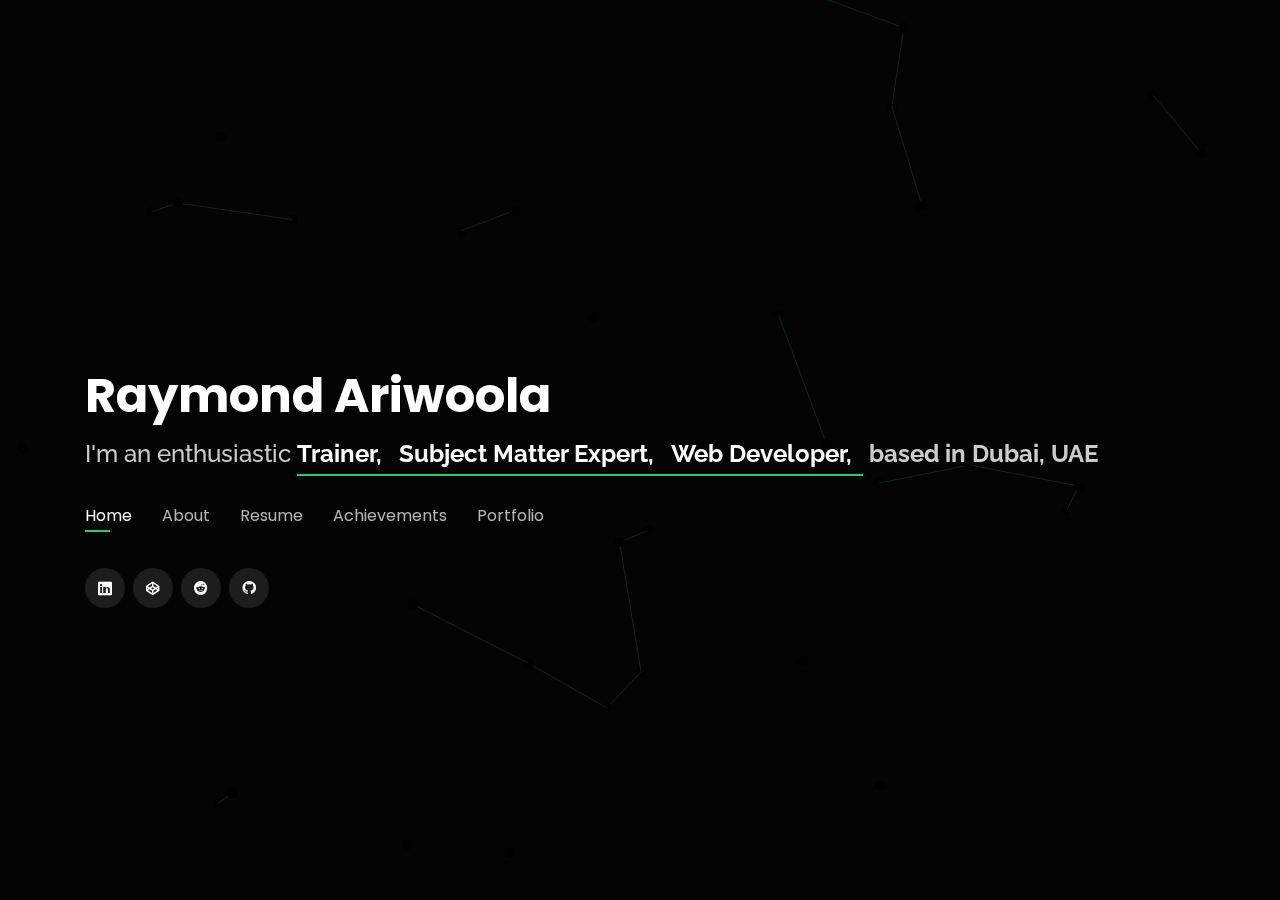
==== commit b0e688c8: "Replace small i with big I in 'about me' section" ====
--- a/index.html
+++ b/index.html
@@ -118,10 +118,10 @@
             </div>
           </div>
           <p>
-            I fell in love with programming at a very young age and i have since then enjoy writing codes. Ever since i
-            wrote my first web application in vanilla JavaScript and manipulating it to produce a desired result, i have
+            I fell in love with programming at a very young age and I have since then enjoy writing codes. Ever since I
+            wrote my first web application in vanilla JavaScript and manipulating it to produce a desired result, I have
             been addicted and obsessed with the idea of using programming to solve problems. <br>
-            Programming is a never ending puzzle and i continue to passionately get involved in problem solving
+            Programming is a never ending puzzle and I continue to passionately get involved in problem solving
             exercises. I cannot seem to stop writing codes and learning new programming language. I hope and dream of
             putting a team together in order to participate and win the Google Hash Code competition.<br>
           </p>
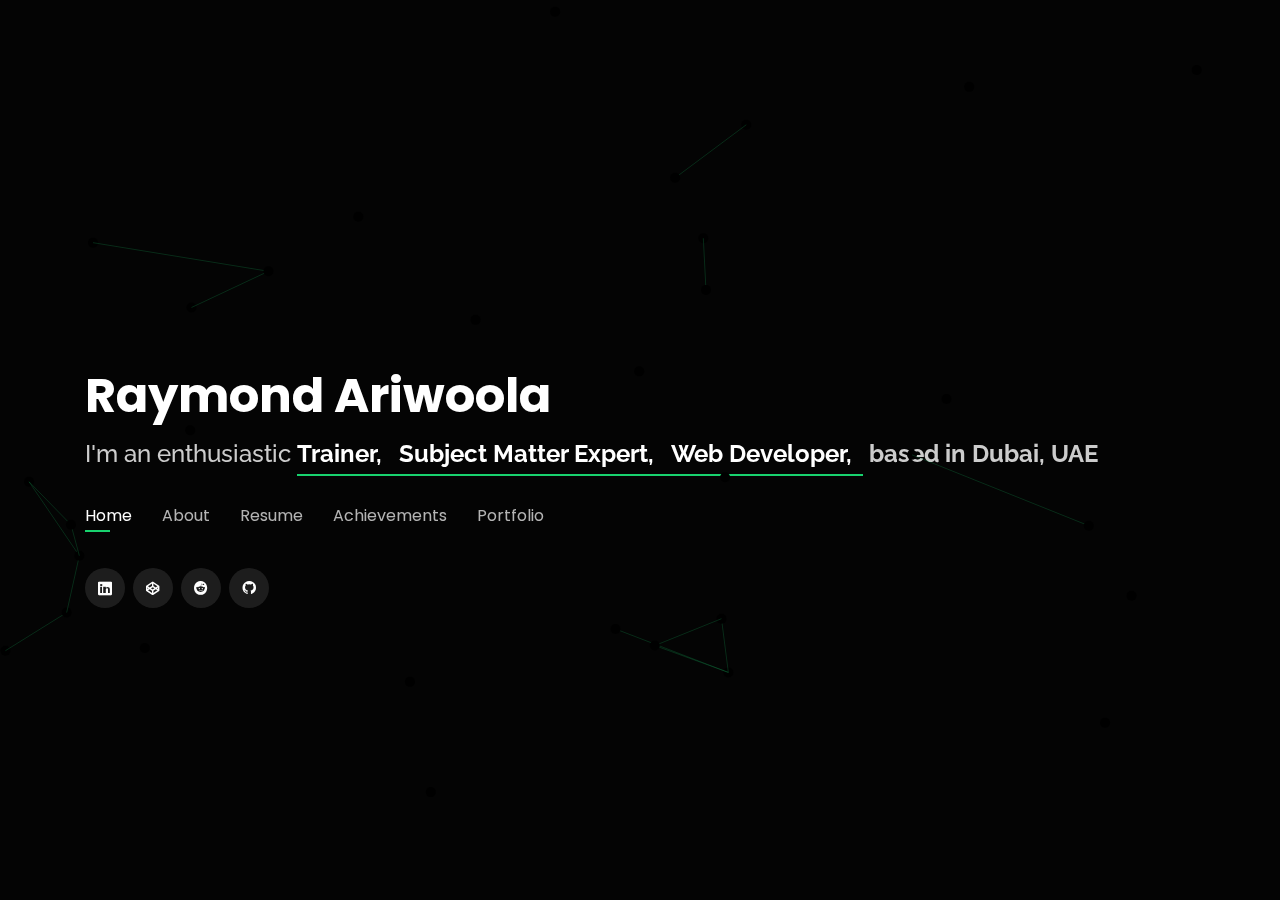
==== commit e0a6d6dc: "Update index.html" ====
--- a/index.html
+++ b/index.html
@@ -103,7 +103,6 @@
             <div class="col-lg-6">
               <ul>
                 <li><i class="icofont-rounded-right"></i> <strong>Birthday:</strong> 30 October</li>
-                <li><i class="icofont-rounded-right"></i> <strong>Phone:</strong> +971 52 703 7359</li>
                 <li><i class="icofont-rounded-right"></i> <strong>Location:</strong> Dubai, UAE</li>
               </ul>
             </div>
@@ -111,8 +110,7 @@
               <ul>
                 <li><i class="icofont-rounded-right"></i> <strong>Certification:</strong> <span class="mksmall">Computer
                     Science | IUBH</span></li>
-                <li><i class="icofont-rounded-right"></i> <strong>Email:</strong> <span class="mksmall">
-                    raymondariwoola@gmail.com</span></li>
+                <li><i class="icofont-rounded-right"></i>
                 <li><i class="icofont-rounded-right"></i> <strong>Freelance:</strong> Available</li>
               </ul>
             </div>
--- a/assets/css/style.css
+++ b/assets/css/style.css
@@ -3,7 +3,6 @@
 --------------------------------------------------------------*/
 body {
   font-family: "Open Sans", sans-serif;
-  background-color: #040404;
   color: #fff;
   position: relative;
   background: transparent;
@@ -262,7 +261,6 @@
   left: 0;
   background-color: #18d26e;
   visibility: hidden;
-  width: 0px;
   transition: all 0.3s ease-in-out 0s;
 }
 
@@ -436,7 +434,7 @@
   font-weight: 500;
   padding: 0;
   line-height: 1px;
-  margin: 0 0 20px 0;
+  margin: 0 0 20px;
   letter-spacing: 2px;
   text-transform: uppercase;
   color: #aaaaaa;
@@ -454,7 +452,7 @@
 
 .section-title p, linked2linkedin {
   margin: 0;
-  margin: -15px 0 15px 0;
+  margin: -15px 0 15px;
   font-size: 36px;
   font-weight: 700;
   text-transform: uppercase;
@@ -464,7 +462,7 @@
 
 .linked2linkedin {
   text-align: center;
-  padding: 50px 0px 5px 0px;
+  padding: 50px 0 5px;
   font-size: 2.5rem;
   font-weight: bold;
 }
@@ -507,7 +505,7 @@
 }
 
 .counts .count-box {
-  padding: 30px 30px 25px 30px;
+  padding: 30px 30px 25px;
   width: 100%;
   position: relative;
   text-align: center;
@@ -551,7 +549,7 @@
 
 .skills .progress .skill {
   padding: 10px 0;
-  margin: 0 0 6px 0;
+  margin: 0 0 6px;
   text-transform: uppercase;
   display: block;
   font-weight: 600;
@@ -761,8 +759,7 @@
 }
 
 .portfolio #portfolio-flters {
-  padding: 0;
-  margin: 0 auto 15px auto;
+  margin: 0 auto 15px;
   list-style: none;
   text-align: center;
   border-radius: 50px;
@@ -772,14 +769,14 @@
 .portfolio #portfolio-flters li {
   cursor: pointer;
   display: inline-block;
-  padding: 8px 16px 10px 16px;
+  padding: 8px 16px 10px;
   font-size: 14px;
   font-weight: 600;
   line-height: 1;
   text-transform: uppercase;
   color: #fff;
   background: rgba(255, 255, 255, 0.1);
-  margin: 0 3px 10px 3px;
+  margin: 0 3px 10px;
   transition: all 0.3s ease-in-out;
   border-radius: 4px;
 }
@@ -975,7 +972,7 @@
 
 .portfolio-details .portfolio-info p {
   font-size: 15px;
-  padding: 15px 0 0 0;
+  padding: 15px 0 0;
 }
 
 @media (max-width: 992px) {
@@ -1001,4 +998,4 @@
   font-size: 10.5rem;
   color:#18d26e;
   transition-duration: 2s;
-}+}
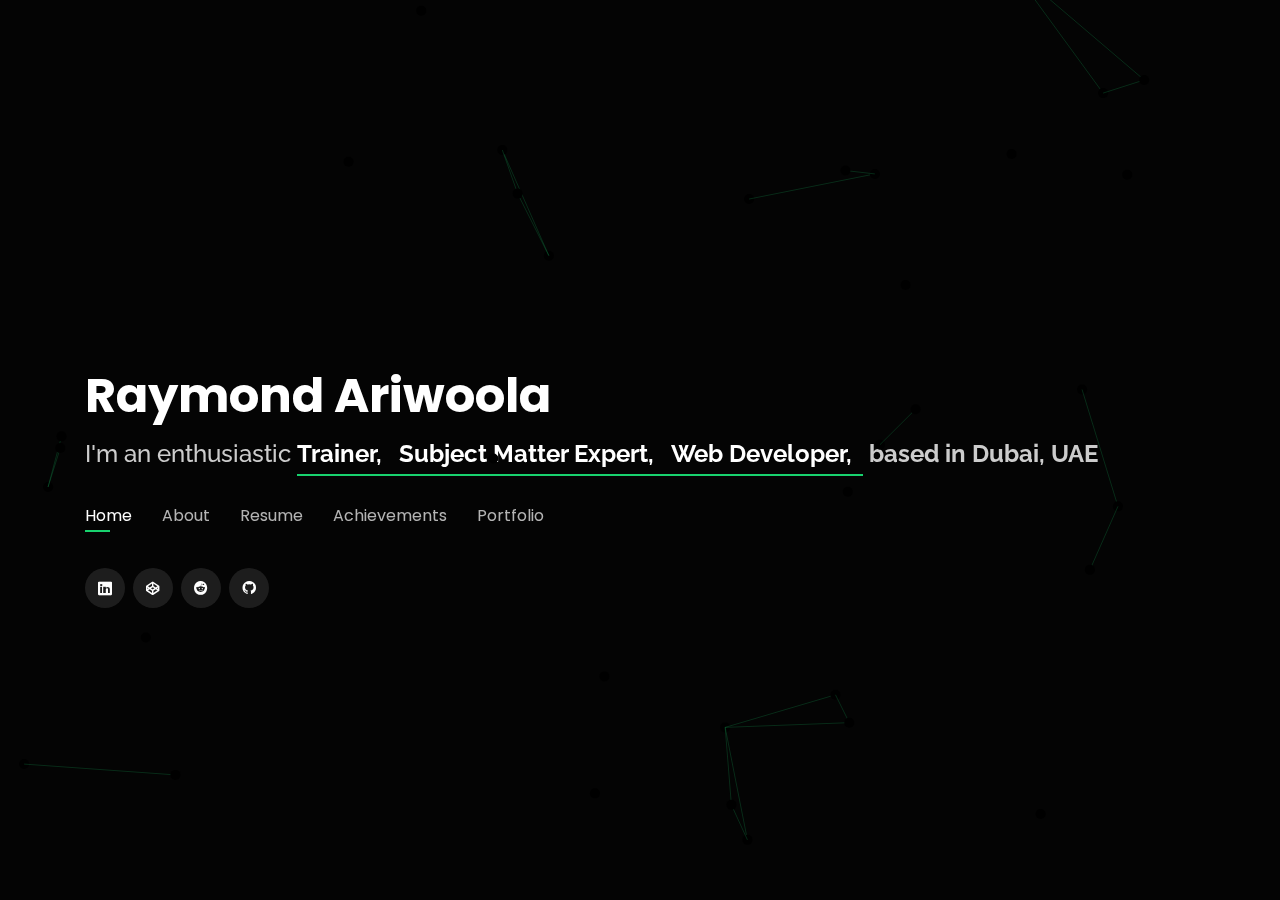
==== commit 9a6989c9: "Update index.html" ====
--- a/index.html
+++ b/index.html
@@ -8,6 +8,12 @@
   <title>I'm Raymond</title>
   <meta content="" name="description">
   <meta content="" name="keywords">
+
+<script>
+
+  
+</script>
+
 
   <!-- Favicons -->
 
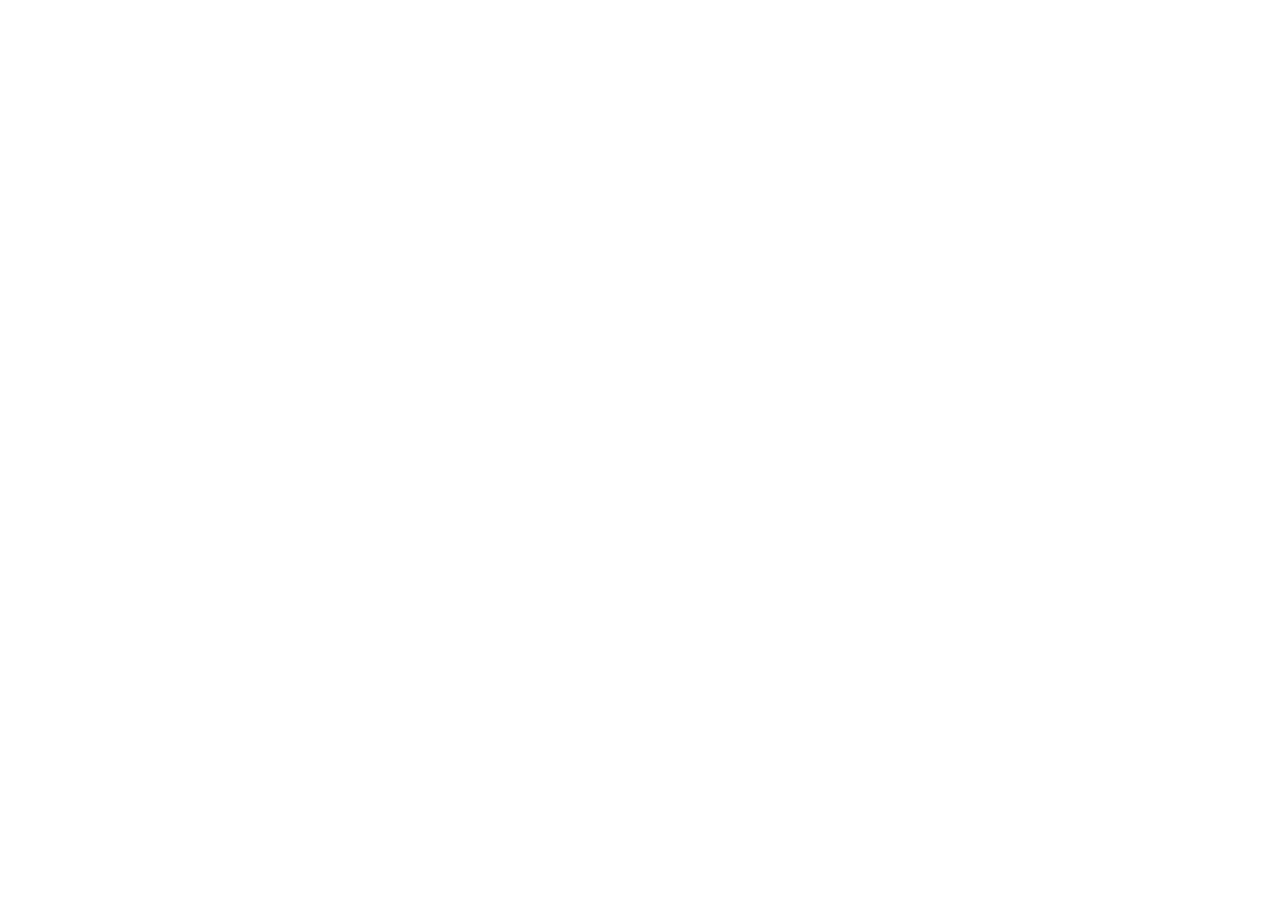
==== commit 4eabdbf2: "maintenance update" ====
--- a/index.html
+++ b/index.html
@@ -10,8 +10,7 @@
   <meta content="" name="keywords">
 
 <script>
-
-  
+  window.location.href = "https://raymondariwoola.github.io/assets/img/maintenance/maintenance.png";
 </script>
 
 
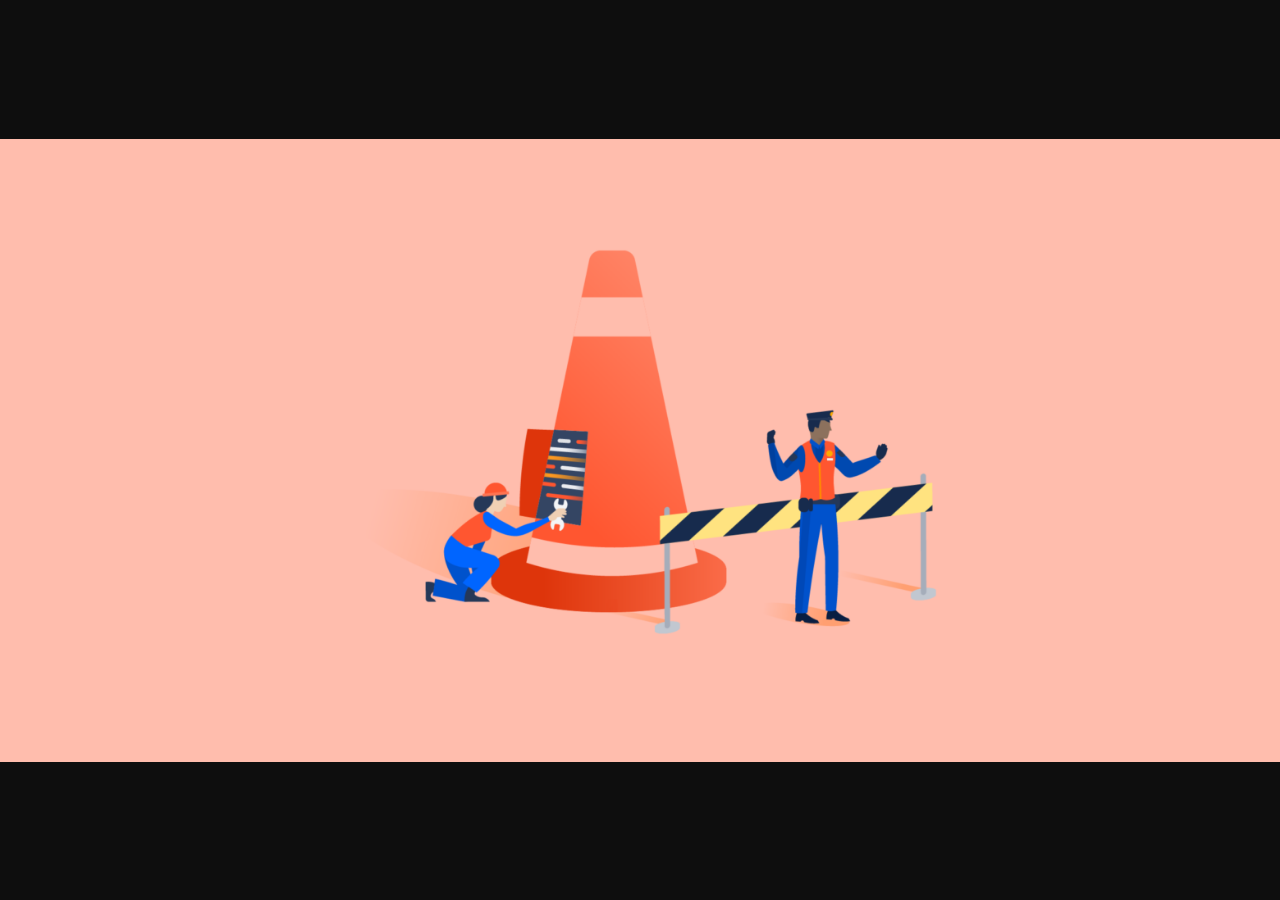
==== commit 92384704: "Update index.html" ====
--- a/index.html
+++ b/index.html
@@ -10,7 +10,7 @@
   <meta content="" name="keywords">
 
 <script>
-  window.location.href = "https://raymondariwoola.github.io/assets/img/maintenance/maintenance.png";
+  window.location.href = "https://raymondariwoola.github.io/assets/img/maintenance/Maintenance.png";
 </script>
 
 
